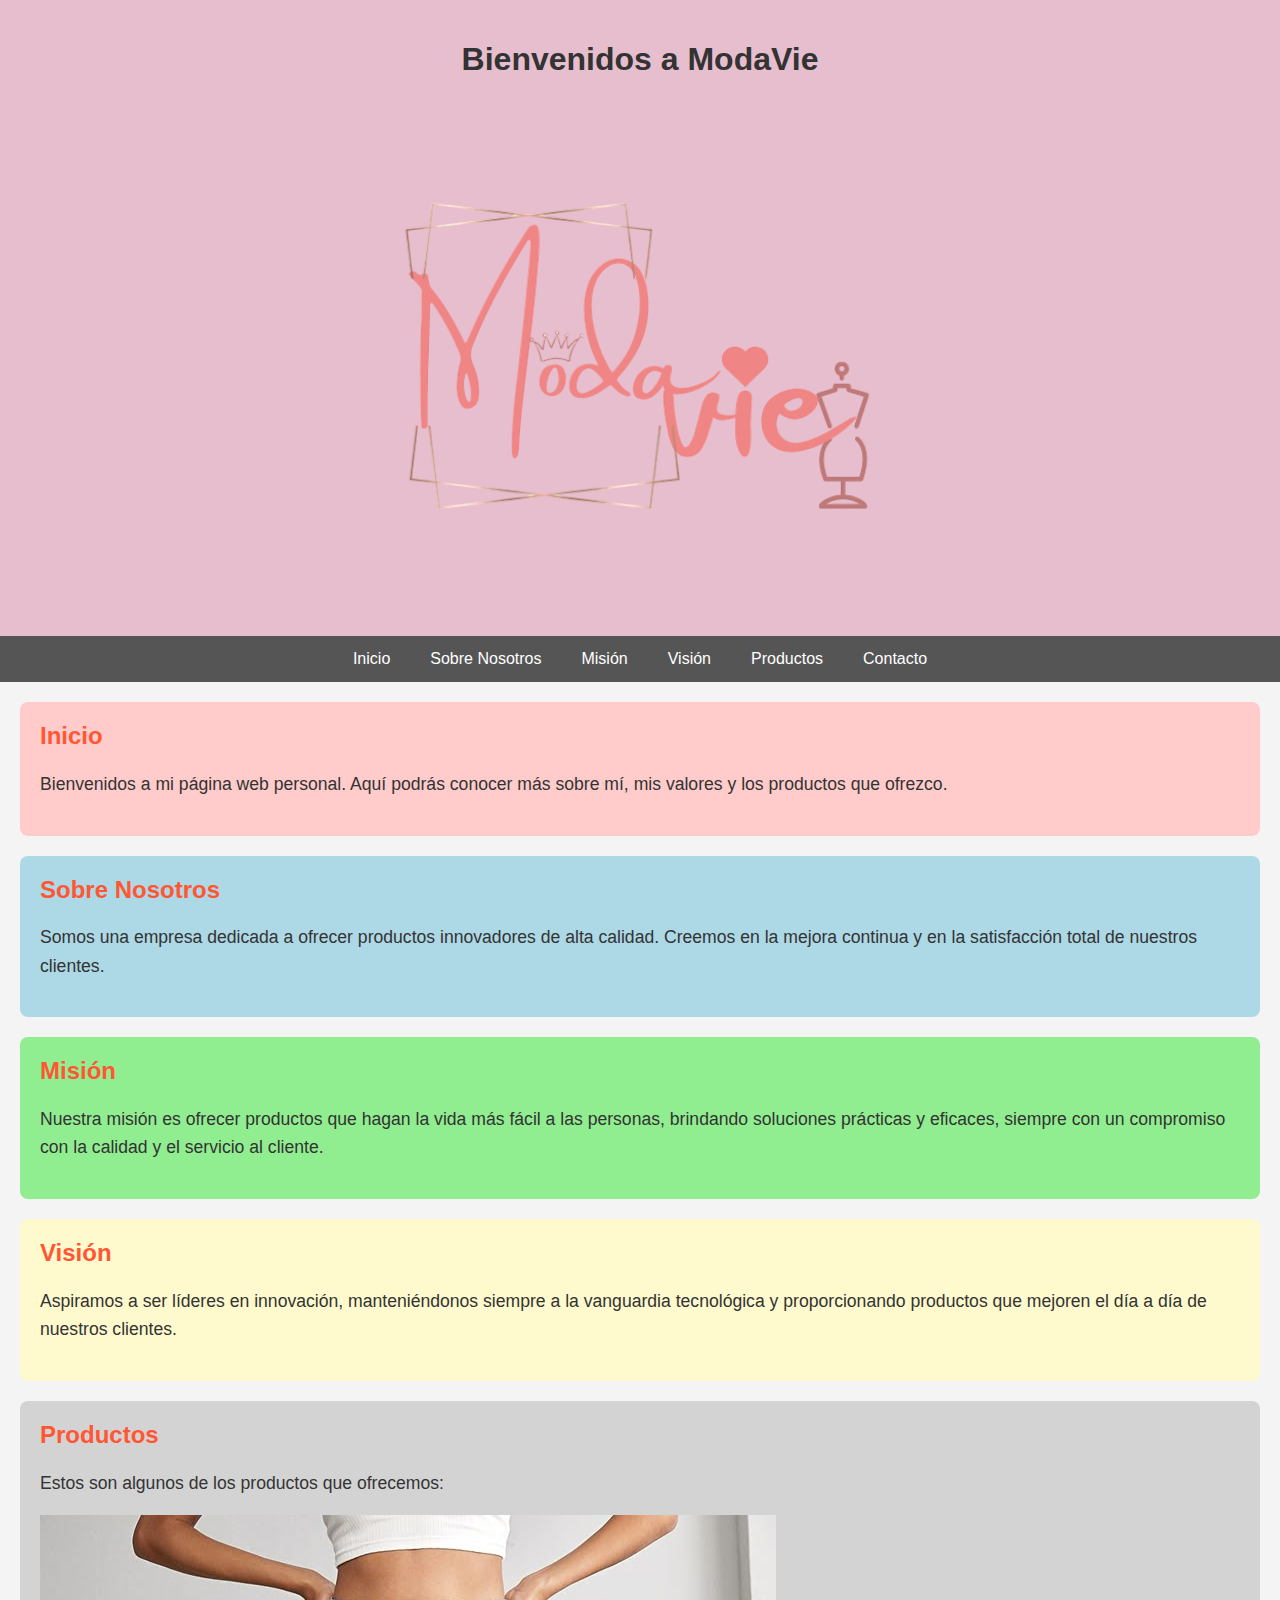
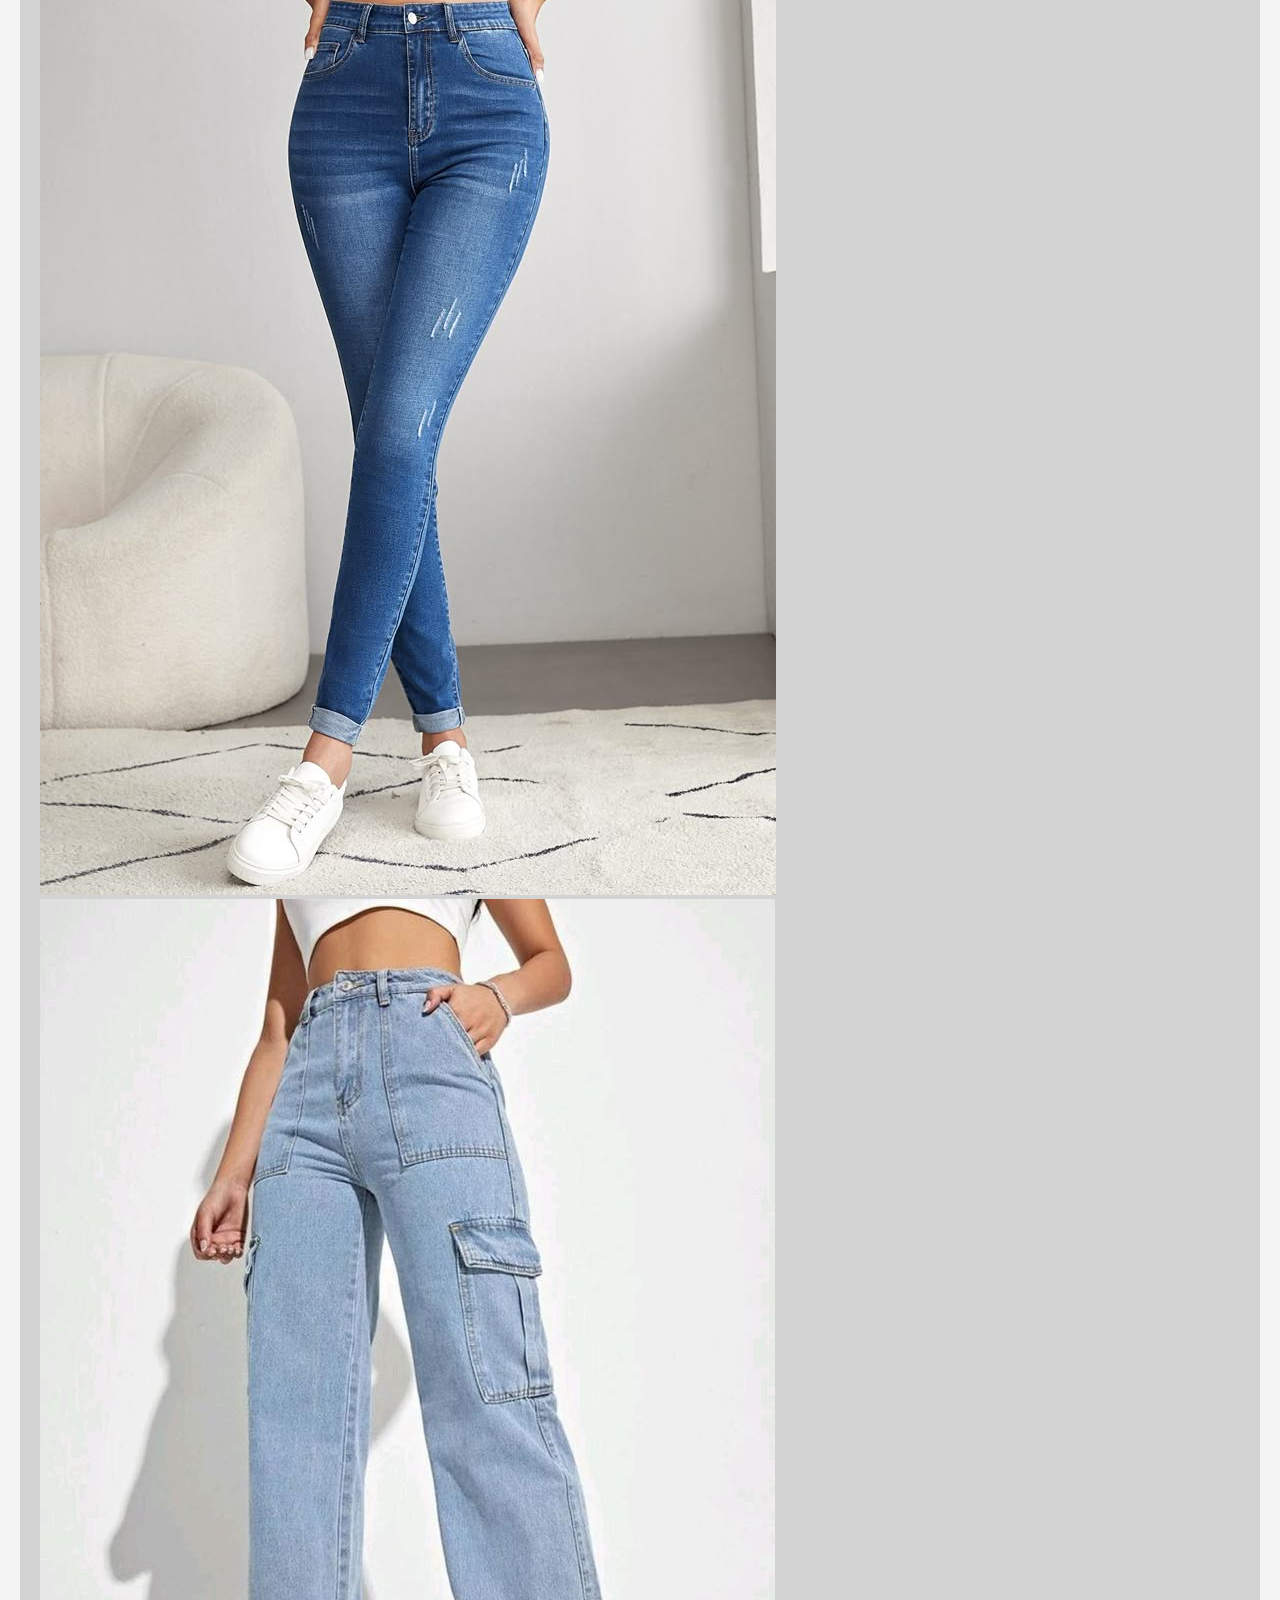
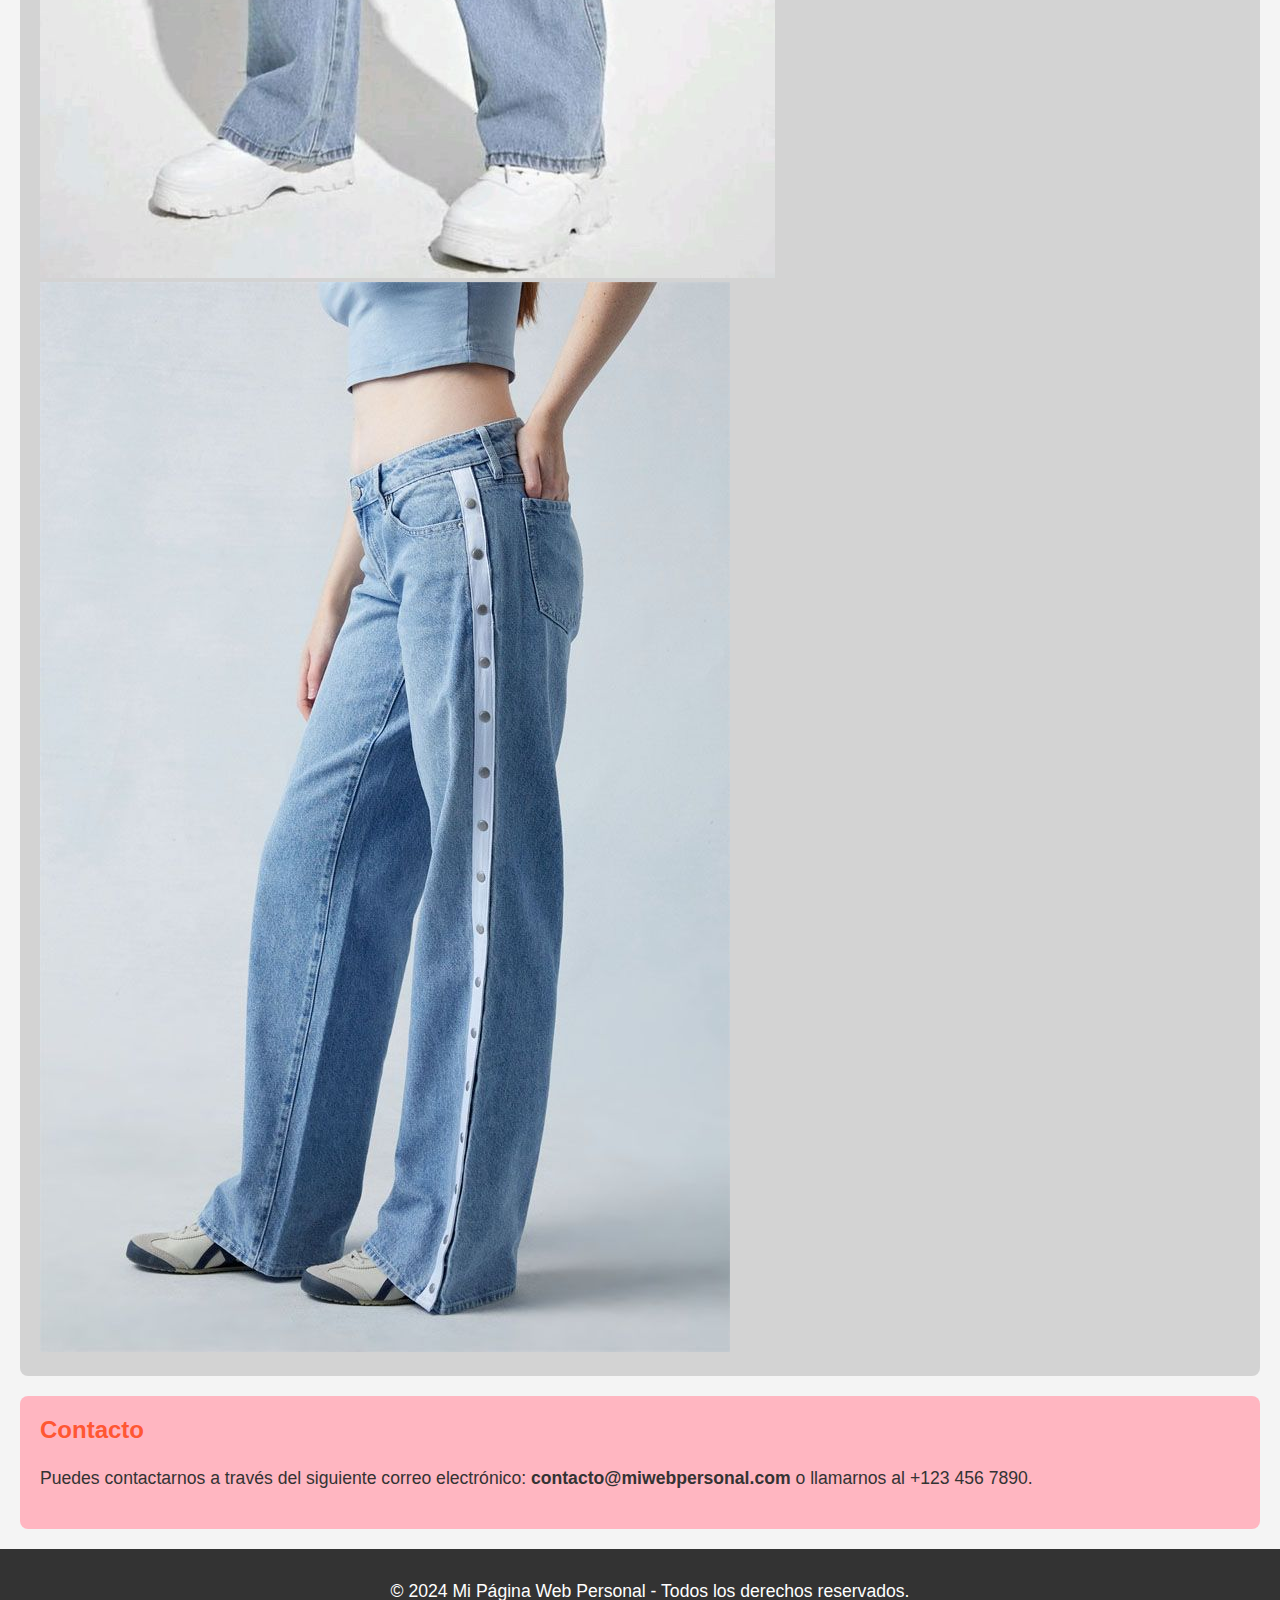
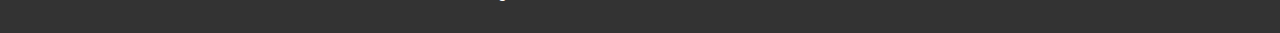
==== index.html @ 11451bca "index.html" ====
<!DOCTYPE html>
<html lang="es">
<head>
    <link rel="stylesheet" href="style.css">
<body>
    <!-- Encabezado -->
    <header>
        <h1>Bienvenidos a ModaVie</h1>
        <img src="LOGO.png" alt="Descripción de la imagen" id="header-img">
    </header>

    <!-- Navegación -->
    <nav>
        <a href="#inicio">Inicio</a>
        <a href="#sobre-nosotros">Sobre Nosotros</a>
        <a href="#mision">Misión</a>
        <a href="#vision">Visión</a>
        <a href="#productos">Productos</a>
        <a href="#contacto">Contacto</a>
    </nav>

    <!-- Sección Inicio -->
    <section id="inicio">
        <h2>Inicio</h2>
        <p>Bienvenidos a mi página web personal. Aquí podrás conocer más sobre mí, mis valores y los productos que ofrezco.</p>
    </section>

    <!-- Sección Sobre Nosotros -->
    <section id="sobre-nosotros">
        <h2>Sobre Nosotros</h2>
        <p>Somos una empresa dedicada a ofrecer productos innovadores de alta calidad. Creemos en la mejora continua y en la satisfacción total de nuestros clientes.</p>
    </section>

    <!-- Sección Misión -->
    <section id="mision">
        <h2>Misión</h2>
        <p>Nuestra misión es ofrecer productos que hagan la vida más fácil a las personas, brindando soluciones prácticas y eficaces, siempre con un compromiso con la calidad y el servicio al cliente.</p>
    </section>

    <!-- Sección Visión -->
    <section id="vision">
        <h2>Visión</h2>
        <p>Aspiramos a ser líderes en innovación, manteniéndonos siempre a la vanguardia tecnológica y proporcionando productos que mejoren el día a día de nuestros clientes.</p>
    </section>

    <!-- Sección Productos -->
    <section id="productos">
        <h2>Productos</h2>
        <p>Estos son algunos de los productos que ofrecemos:</p>
        <img src="IMAGEN 5.jpeg" alt="Descripción de la imagen" id="header-img">
        <img src="IMAGEN 6.jpeg" alt="Descripción de la imagen" id="header-img">
        <img src="IMAGEN 7.jpeg" alt="Descripción de la imagen" id="header-img">
    </section>

    <!-- Sección Contacto -->
    <section id="contacto">
        <h2>Contacto</h2>
        <p>Puedes contactarnos a través del siguiente correo electrónico: <strong>contacto@miwebpersonal.com</strong> o llamarnos al +123 456 7890.</p>
    </section>

    <!-- Pie de página -->
    <footer>
        <p>&copy; 2024 Mi Página Web Personal - Todos los derechos reservados.</p>
    </footer>
</body>
</html>
---- style.css ----
/* Estilos generales */
body {
    font-family: Arial, sans-serif;
    margin: 0;
    padding: 0;
    background-color: #f4f4f4;
    color: #333;
}

header {
    background-color: #e7bece;
    color: rgb(233, 176, 198)46, 98, 98);
    padding: 20px;
    text-align: center;
}

nav {
    display: flex;
    justify-content: center;
    background-color: #555;
}

nav a {
    color: white;
    padding: 14px 20px;
    text-decoration: none;
    text-align: center;
}

nav a:hover {
    background-color: #f4f4f4;
    color: #333;
}

/* Secciones con diferentes colores de fondo */
section {
    padding: 20px;
    margin: 20px;
    border-radius: 8px;
}

/* Colores para cada sección */
#inicio {
    background-color: #ffcccb; /* Rosa claro */
}

#sobre-nosotros {
    background-color: #add8e6; /* Azul claro */
}

#mision {
    background-color: #90ee90; /* Verde claro */
}

#vision {
    background-color: #fffacd; /* Amarillo claro */
}

#productos {
    background-color: #d3d3d3; /* Gris claro */
}

#contacto {
    background-color: #ffb6c1; /* Rosa claro */
}

h2 {
    color: #ff5733;
    margin-top: 0;
}

p {
    font-size: 1.1em;
    line-height: 1.6em;
}

footer {
    background-color: #333;
    color: white;
    text-align: center;
    padding: 10px;
    position: relative; /* Cambiado a 'relative' para evitar problemas de posición */
    width: 100%;
    bottom: 0;
}
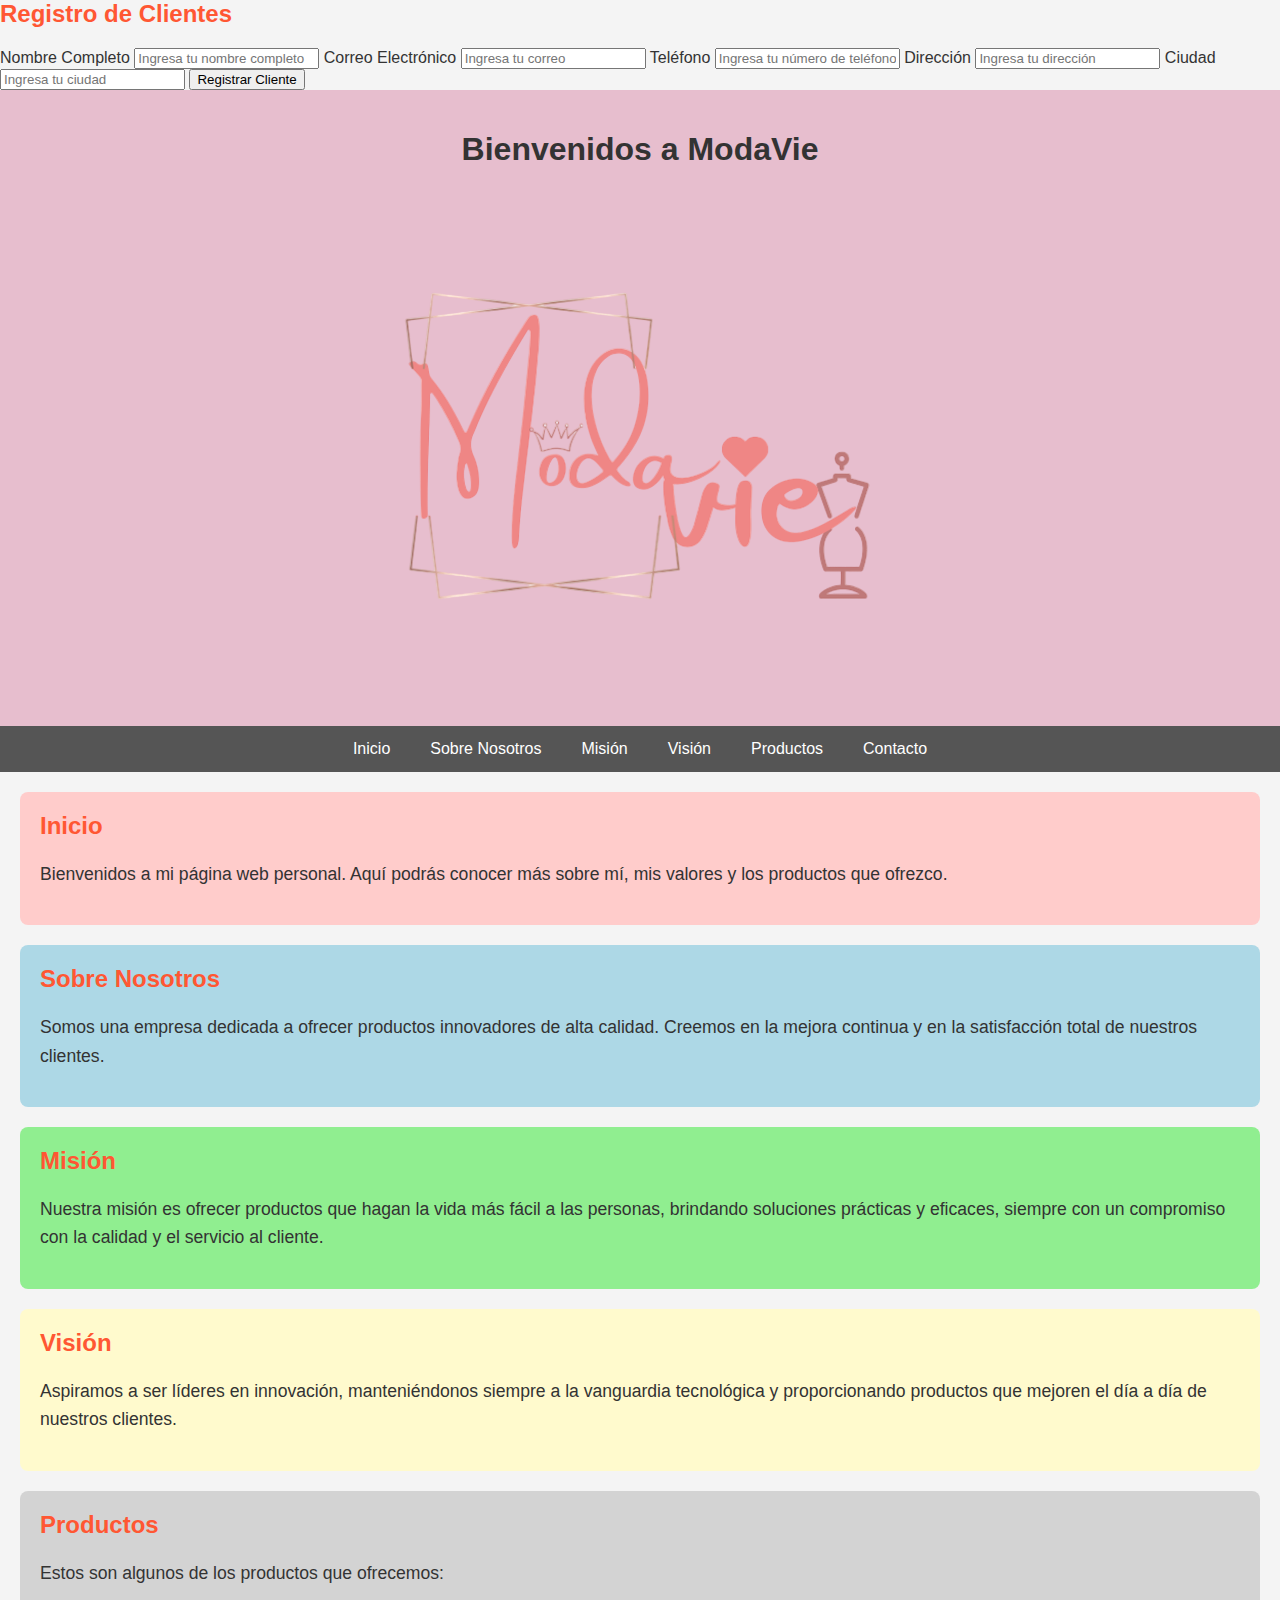
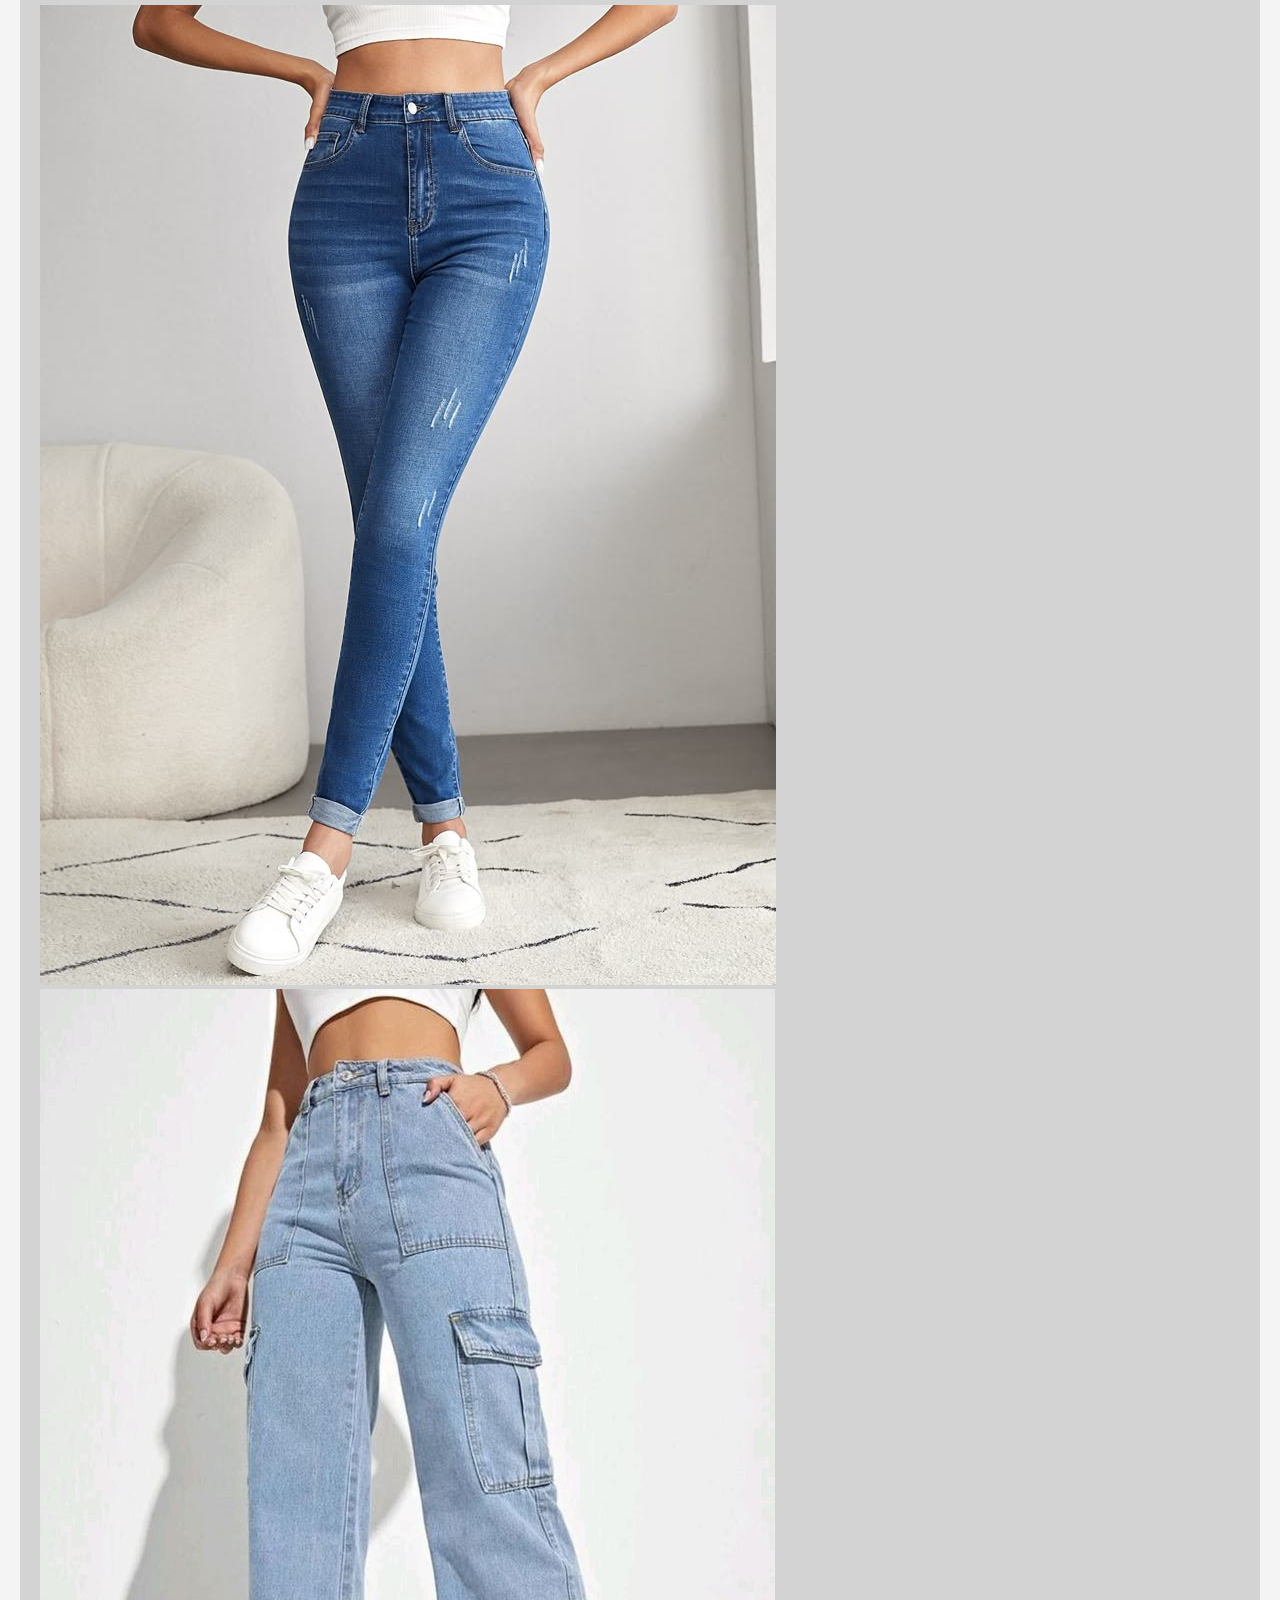
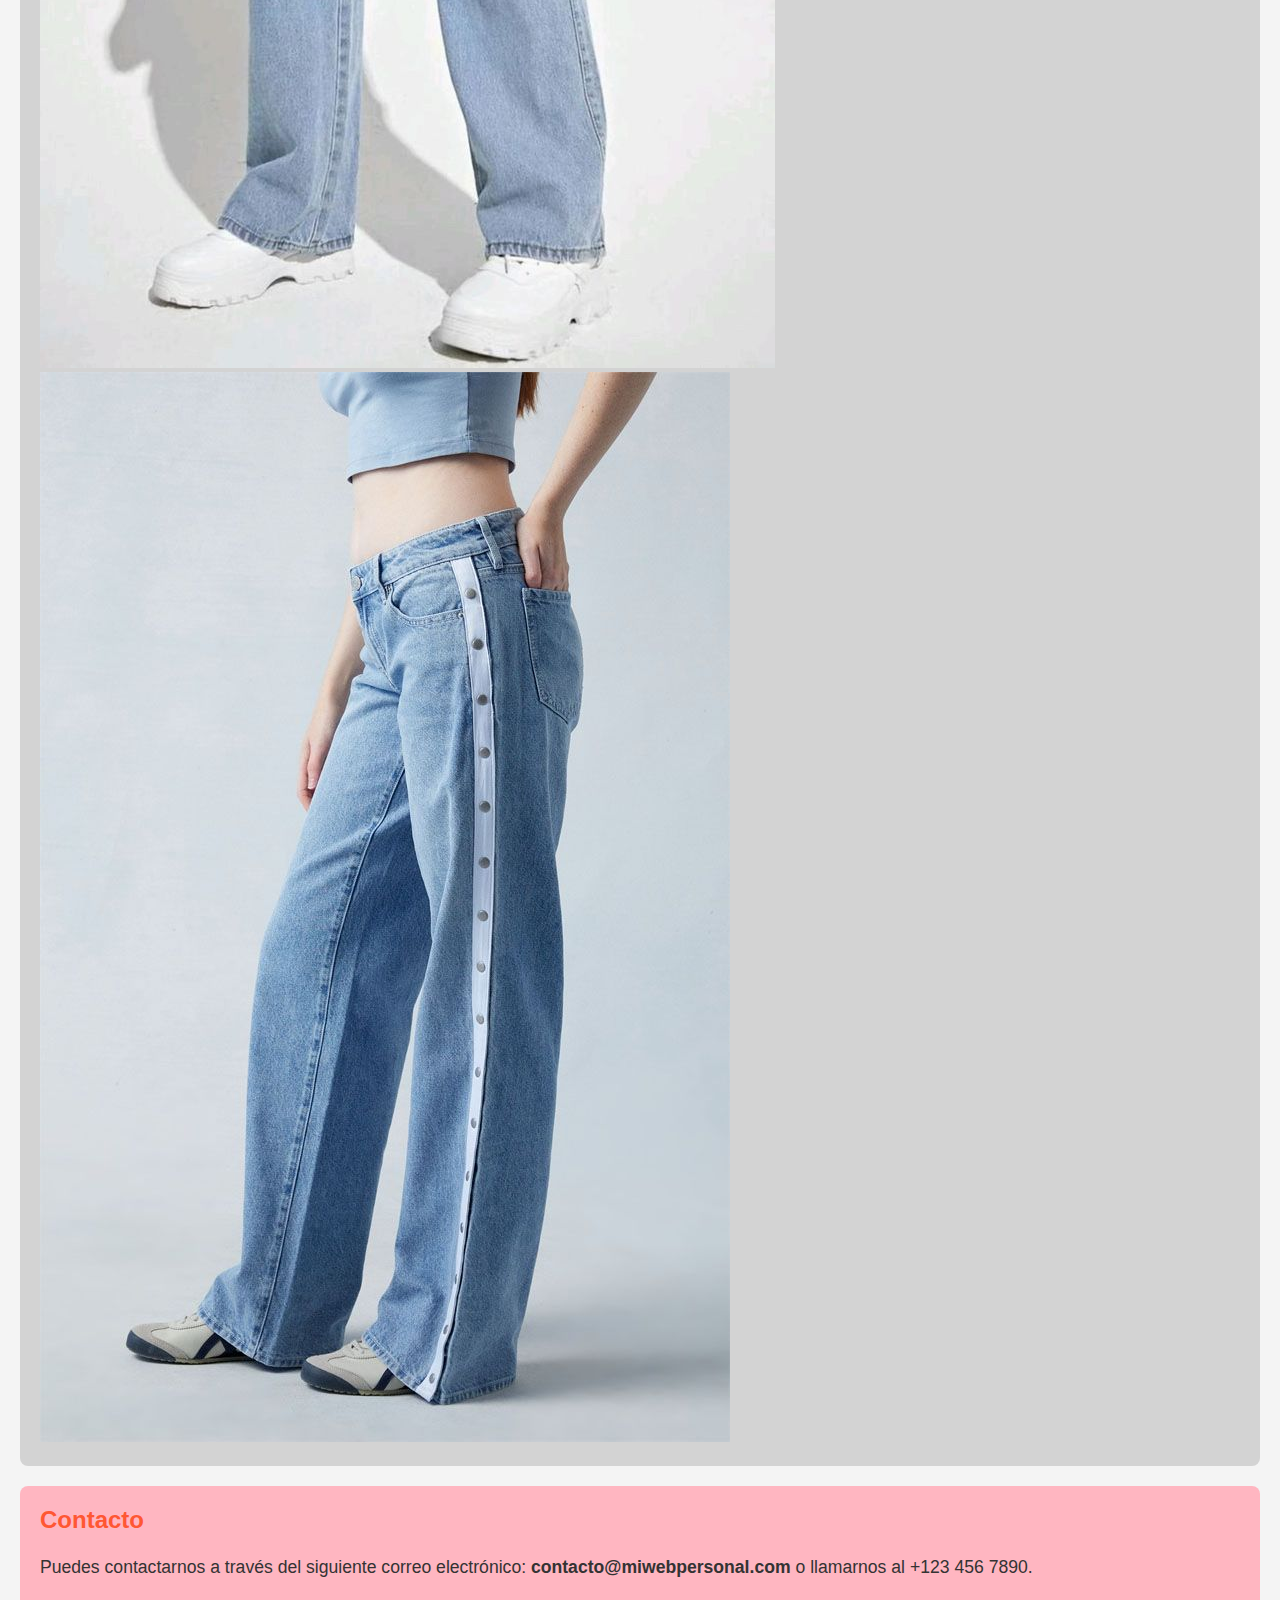
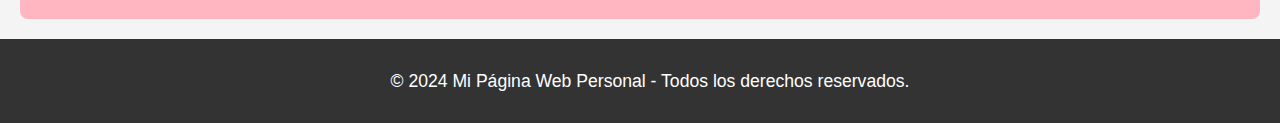
==== commit 1e9cc831: "index.html" ====
--- a/index.html
+++ b/index.html
@@ -1,7 +1,38 @@
-<!DOCTYPE html>
+
+   <!DOCTYPE html>
 <html lang="es">
 <head>
+    <meta charset="UTF-8">
+    <meta name="viewport" content="width=device-width, initial-scale=1.0">
+    <title>Registro de Clientes</title>
+    <!-- Aquí es donde vinculamos el archivo CSS -->
     <link rel="stylesheet" href="style.css">
+</head>
+<body>
+    <div class="form-container">
+        <h2>Registro de Clientes</h2>
+        <form action="#" method="post">
+            <label for="nombre">Nombre Completo</label>
+            <input type="text" id="nombre" name="nombre" placeholder="Ingresa tu nombre completo" required>
+            
+            <label for="email">Correo Electrónico</label>
+            <input type="email" id="email" name="email" placeholder="Ingresa tu correo" required>
+
+            <label for="telefono">Teléfono</label>
+            <input type="tel" id="telefono" name="telefono" placeholder="Ingresa tu número de teléfono" required>
+
+            <label for="direccion">Dirección</label>
+            <input type="text" id="direccion" name="direccion" placeholder="Ingresa tu dirección" required>
+
+            <label for="ciudad">Ciudad</label>
+            <input type="text" id="ciudad" name="ciudad" placeholder="Ingresa tu ciudad" required>
+
+            <button type="submit">Registrar Cliente</button>
+        </form>
+    </div>
+</body>
+</html>
+
 <body>
     <!-- Encabezado -->
     <header>
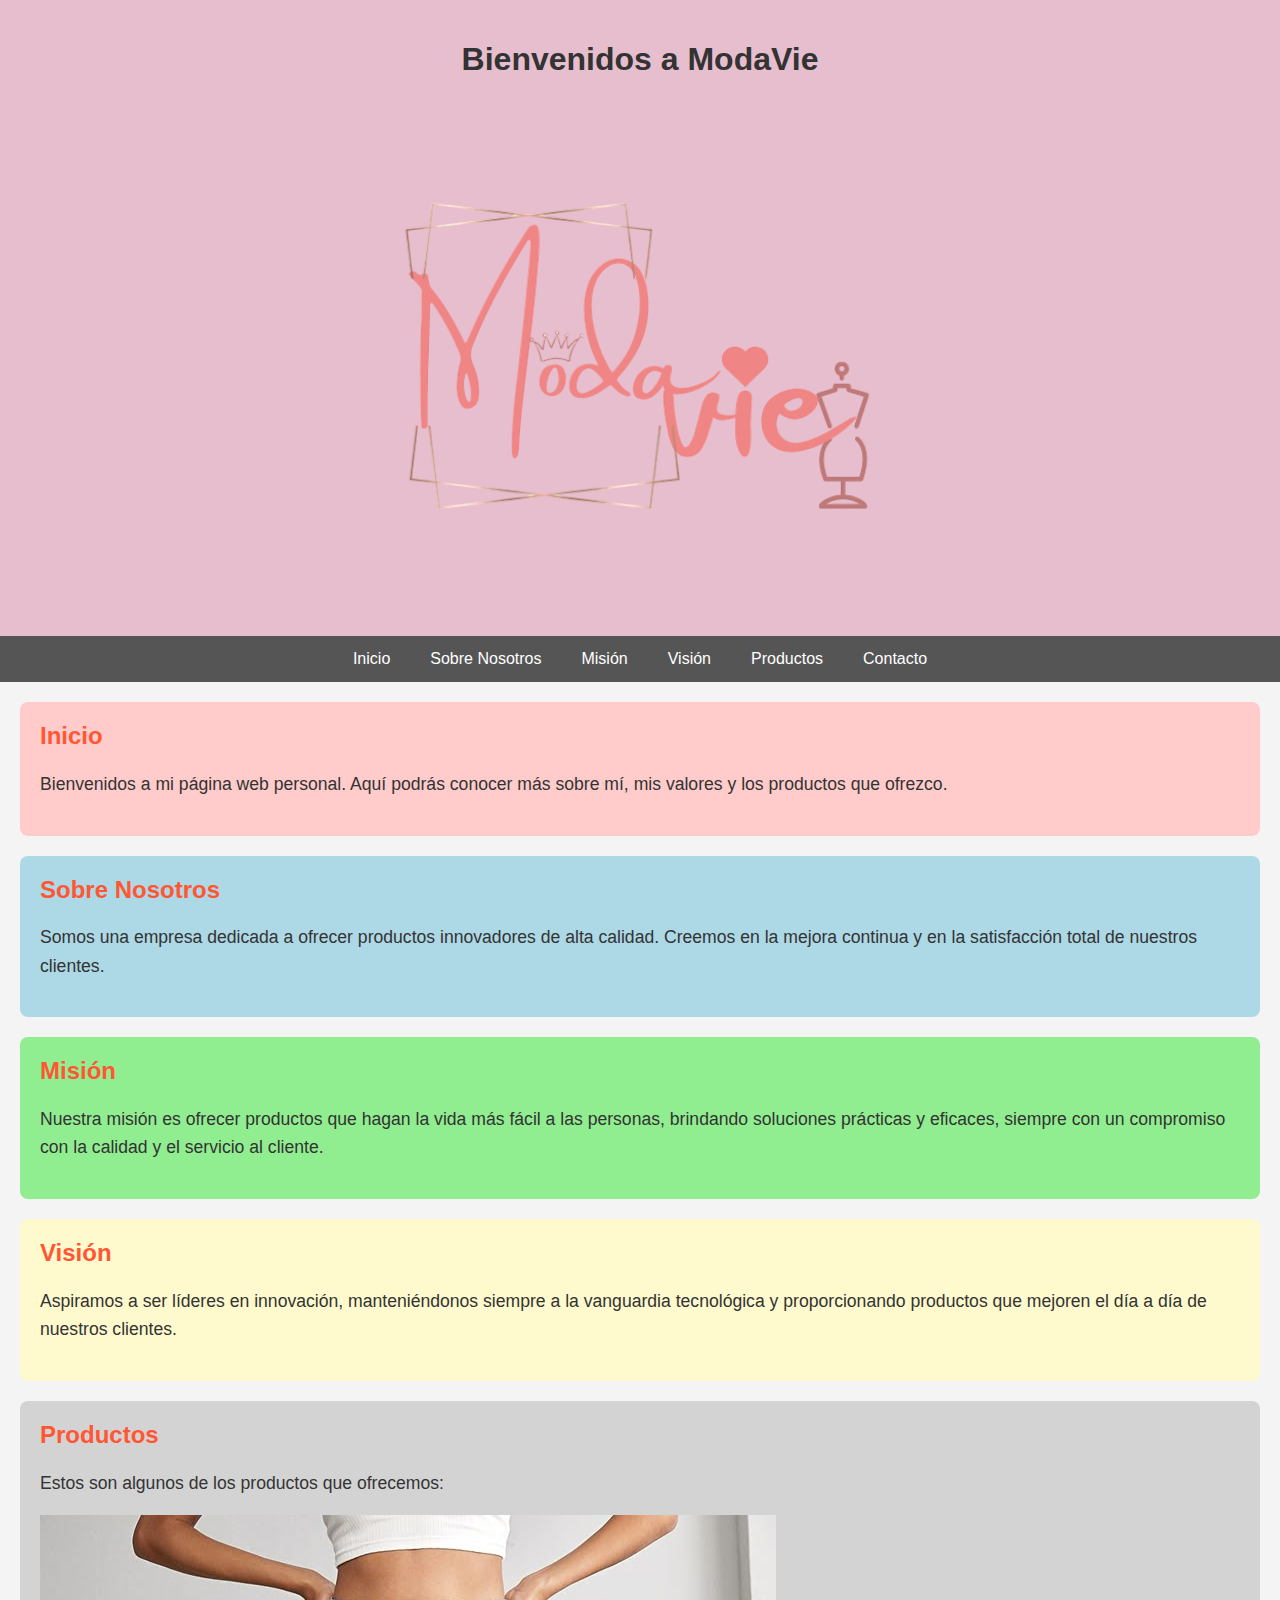
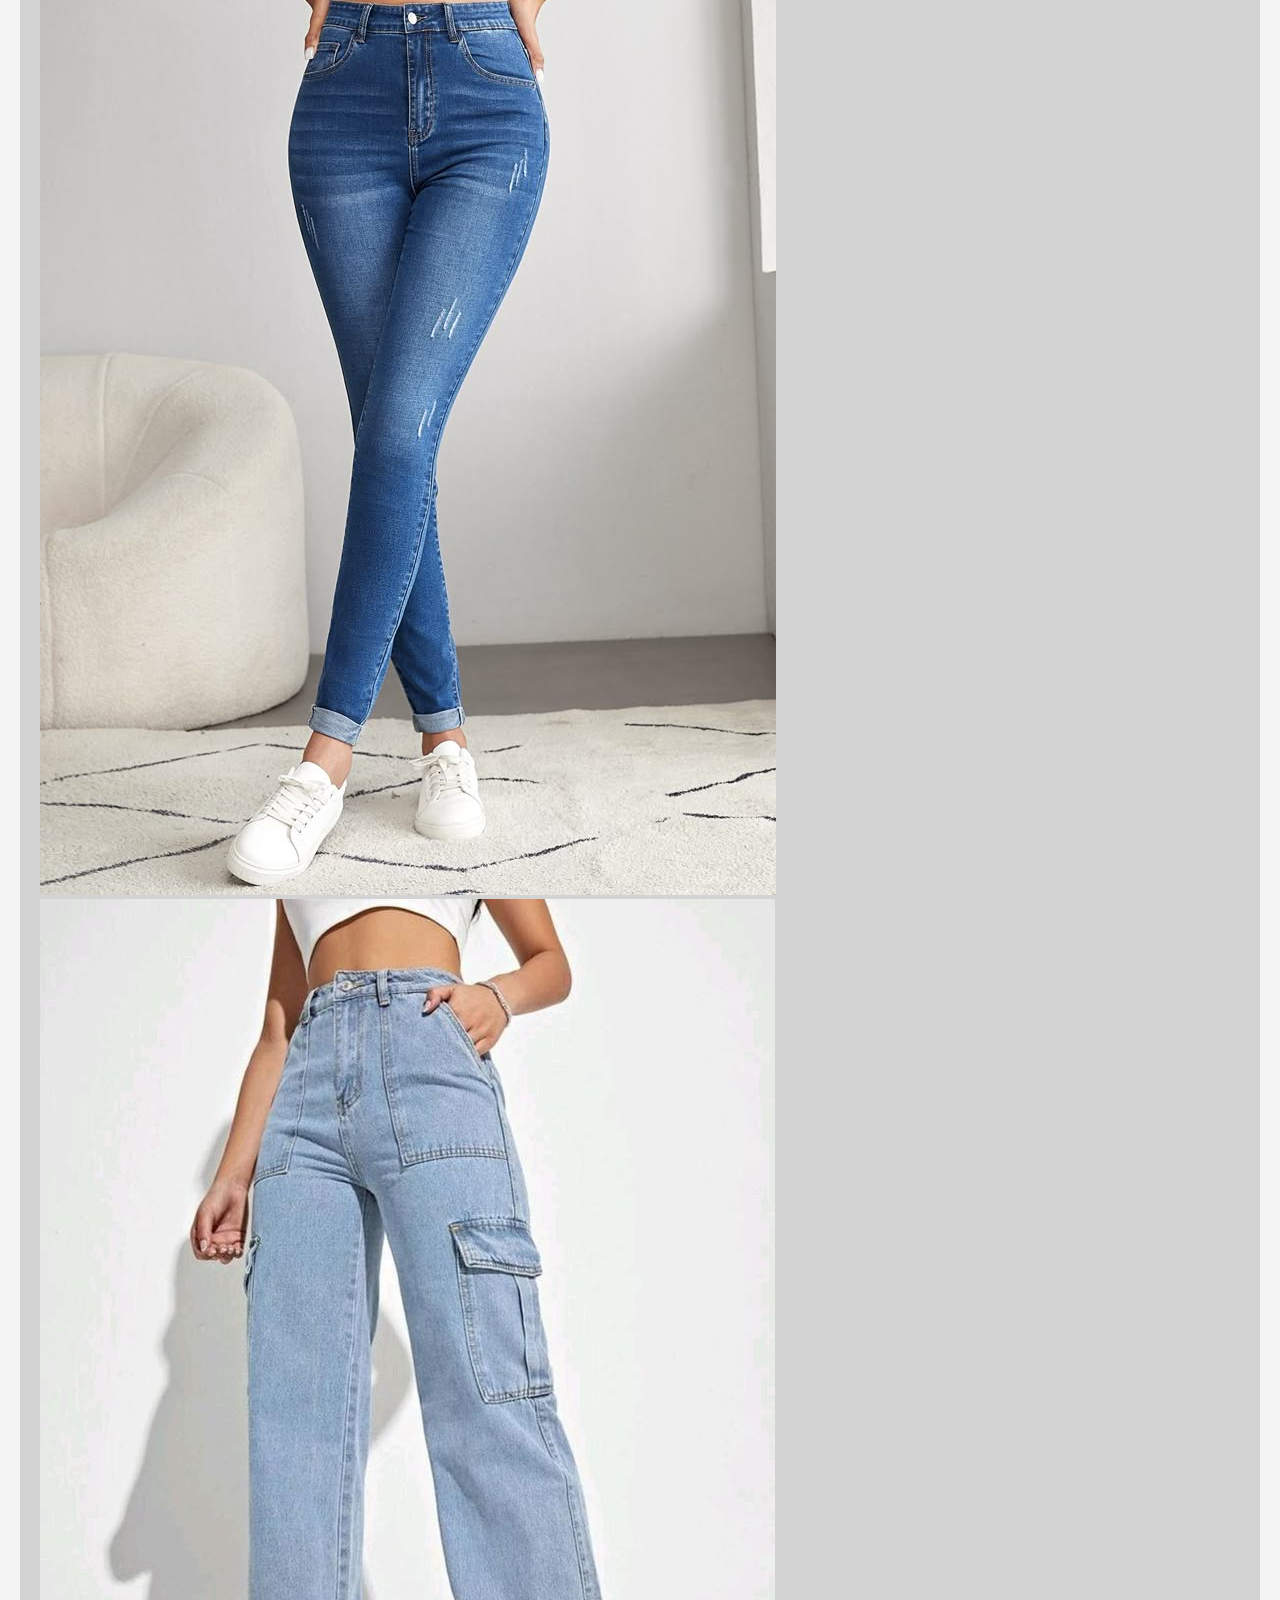
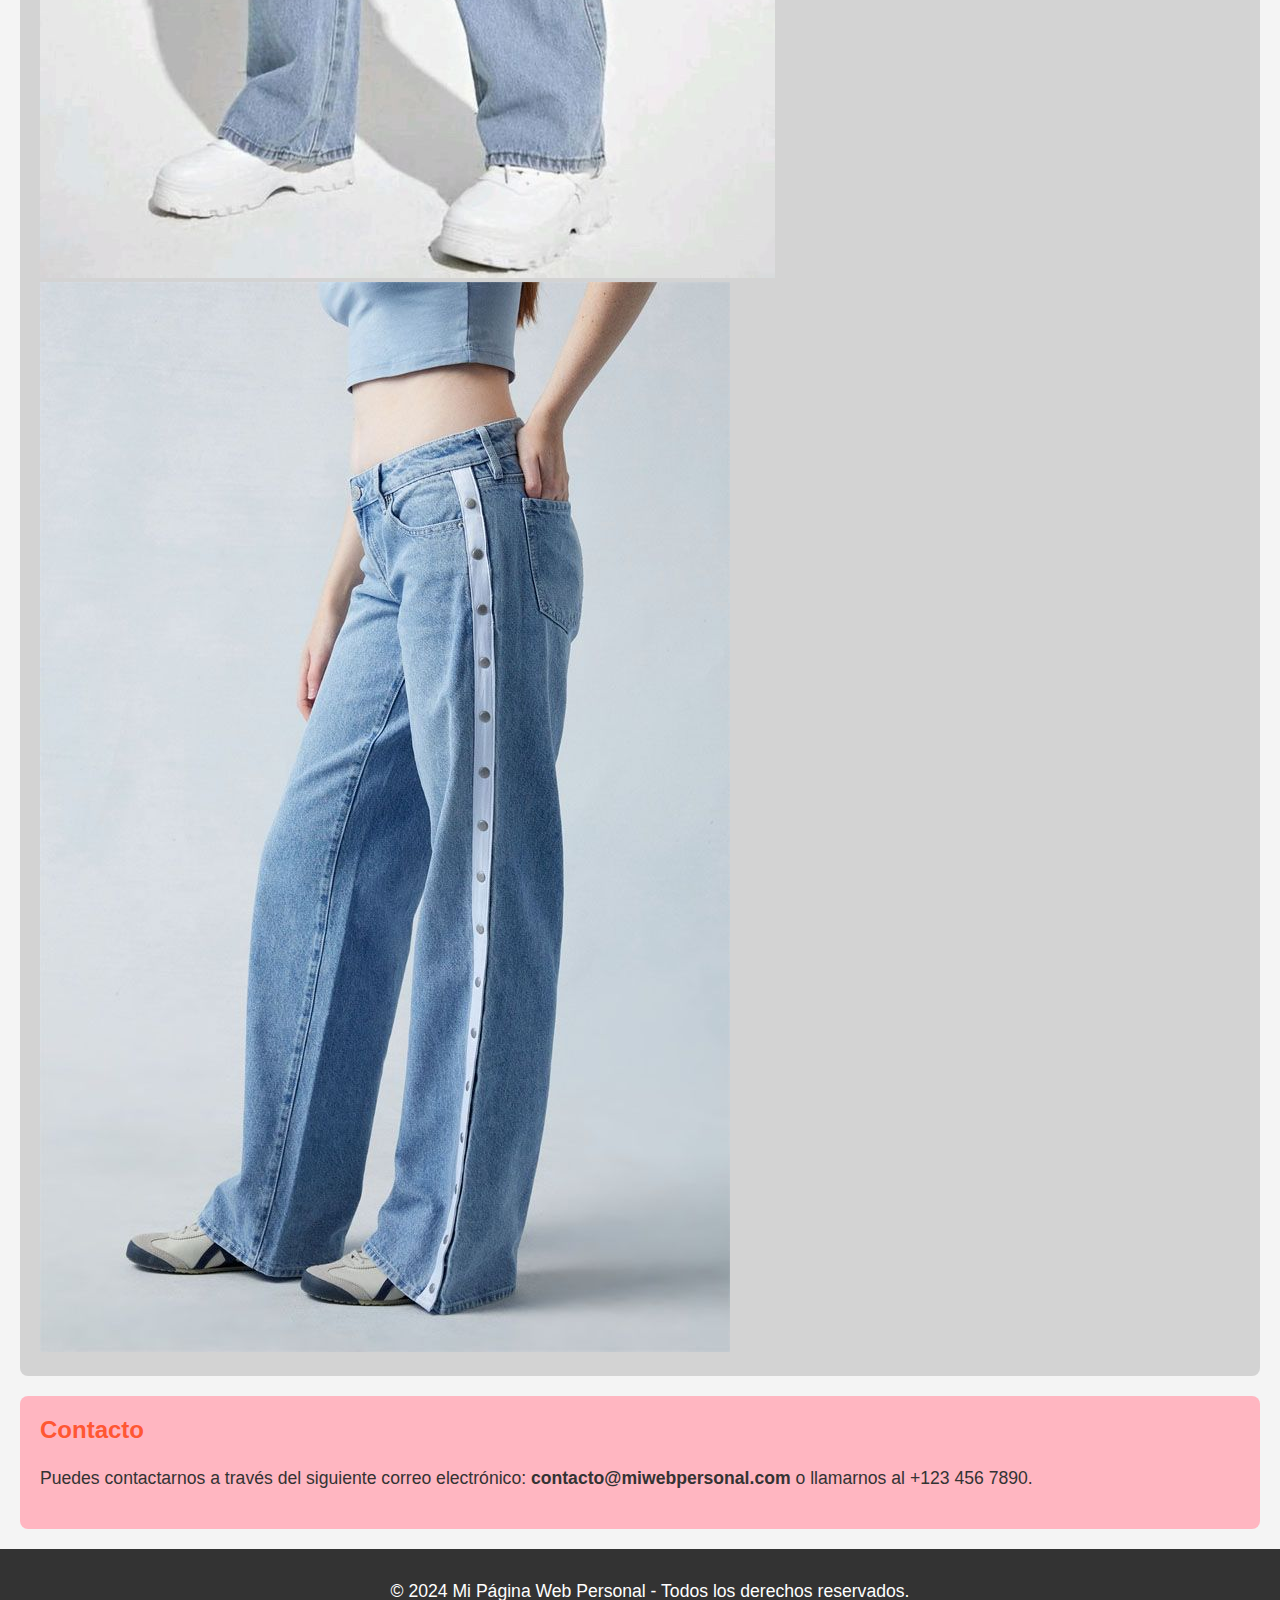
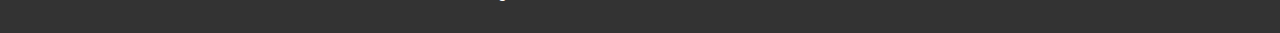
==== commit d487ec3b: "index.html" ====
--- a/index.html
+++ b/index.html
@@ -8,31 +8,6 @@
     <!-- Aquí es donde vinculamos el archivo CSS -->
     <link rel="stylesheet" href="style.css">
 </head>
-<body>
-    <div class="form-container">
-        <h2>Registro de Clientes</h2>
-        <form action="#" method="post">
-            <label for="nombre">Nombre Completo</label>
-            <input type="text" id="nombre" name="nombre" placeholder="Ingresa tu nombre completo" required>
-            
-            <label for="email">Correo Electrónico</label>
-            <input type="email" id="email" name="email" placeholder="Ingresa tu correo" required>
-
-            <label for="telefono">Teléfono</label>
-            <input type="tel" id="telefono" name="telefono" placeholder="Ingresa tu número de teléfono" required>
-
-            <label for="direccion">Dirección</label>
-            <input type="text" id="direccion" name="direccion" placeholder="Ingresa tu dirección" required>
-
-            <label for="ciudad">Ciudad</label>
-            <input type="text" id="ciudad" name="ciudad" placeholder="Ingresa tu ciudad" required>
-
-            <button type="submit">Registrar Cliente</button>
-        </form>
-    </div>
-</body>
-</html>
-
 <body>
     <!-- Encabezado -->
     <header>
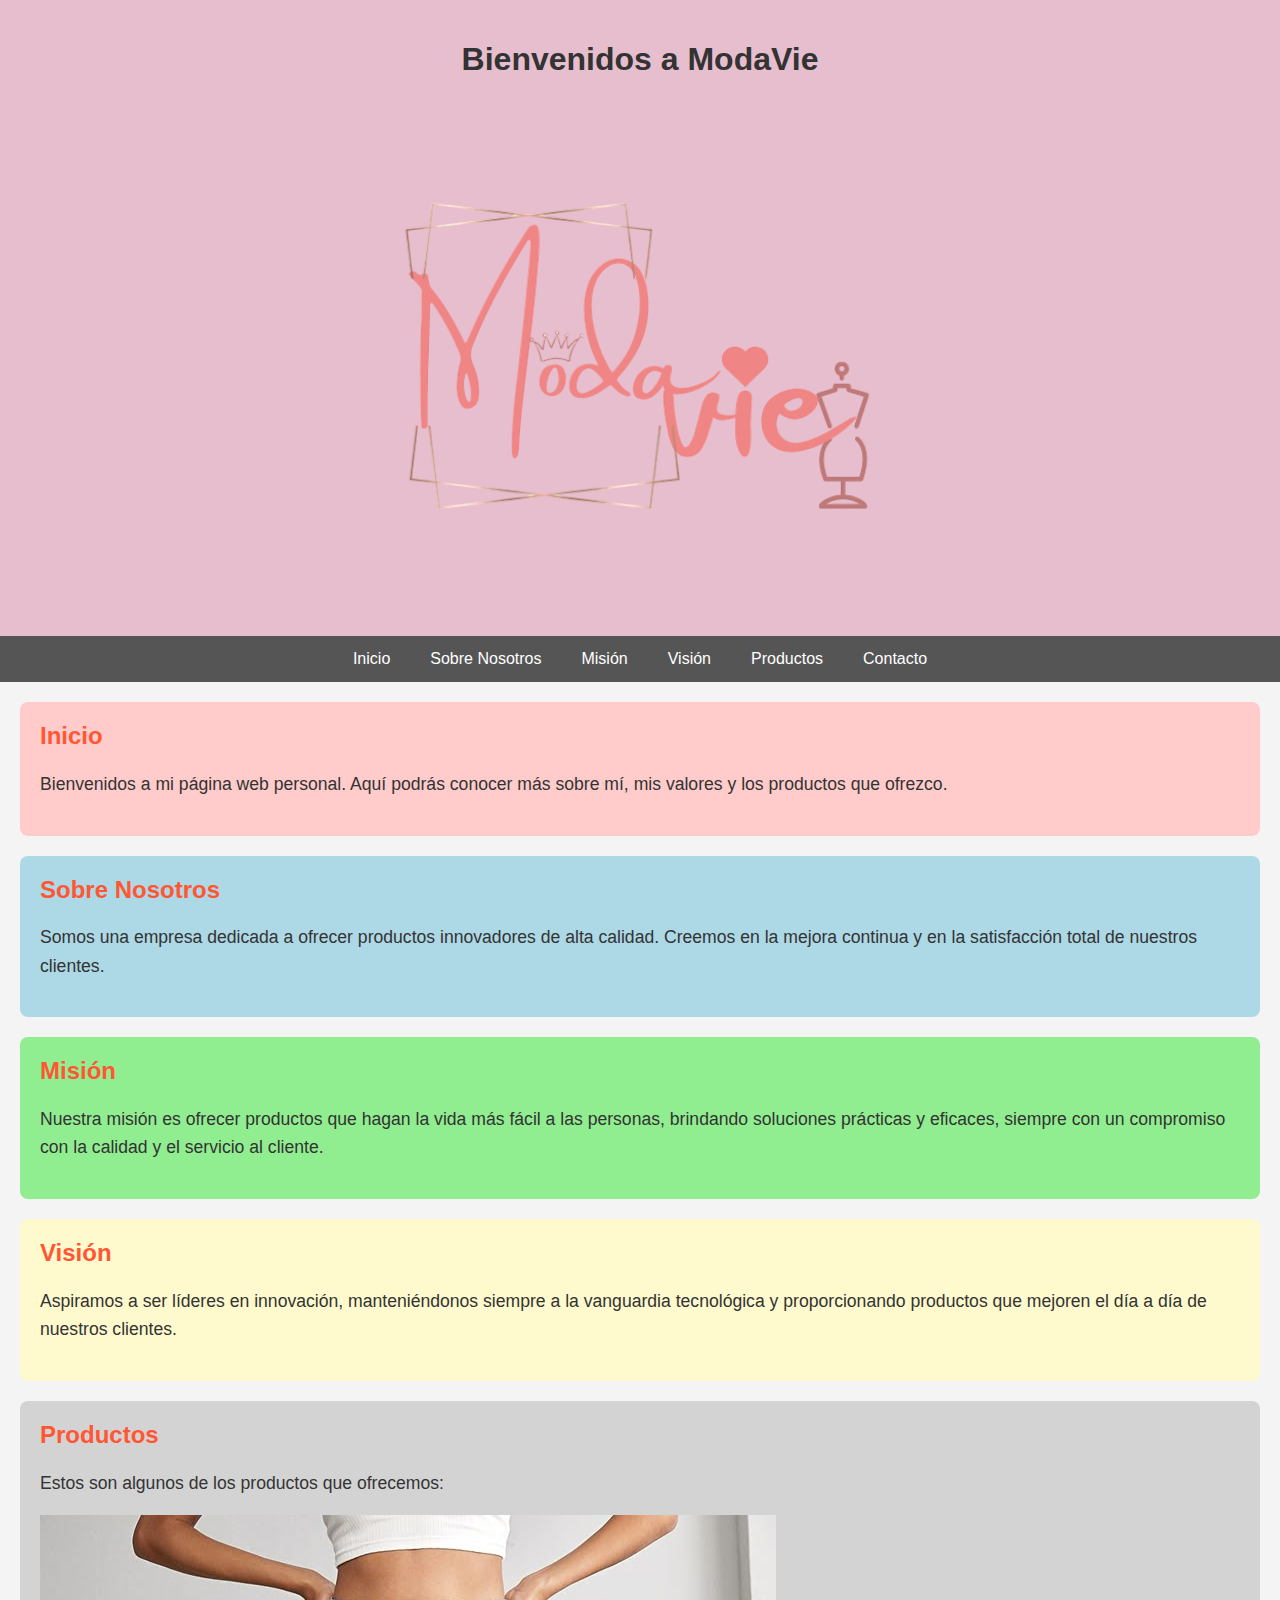
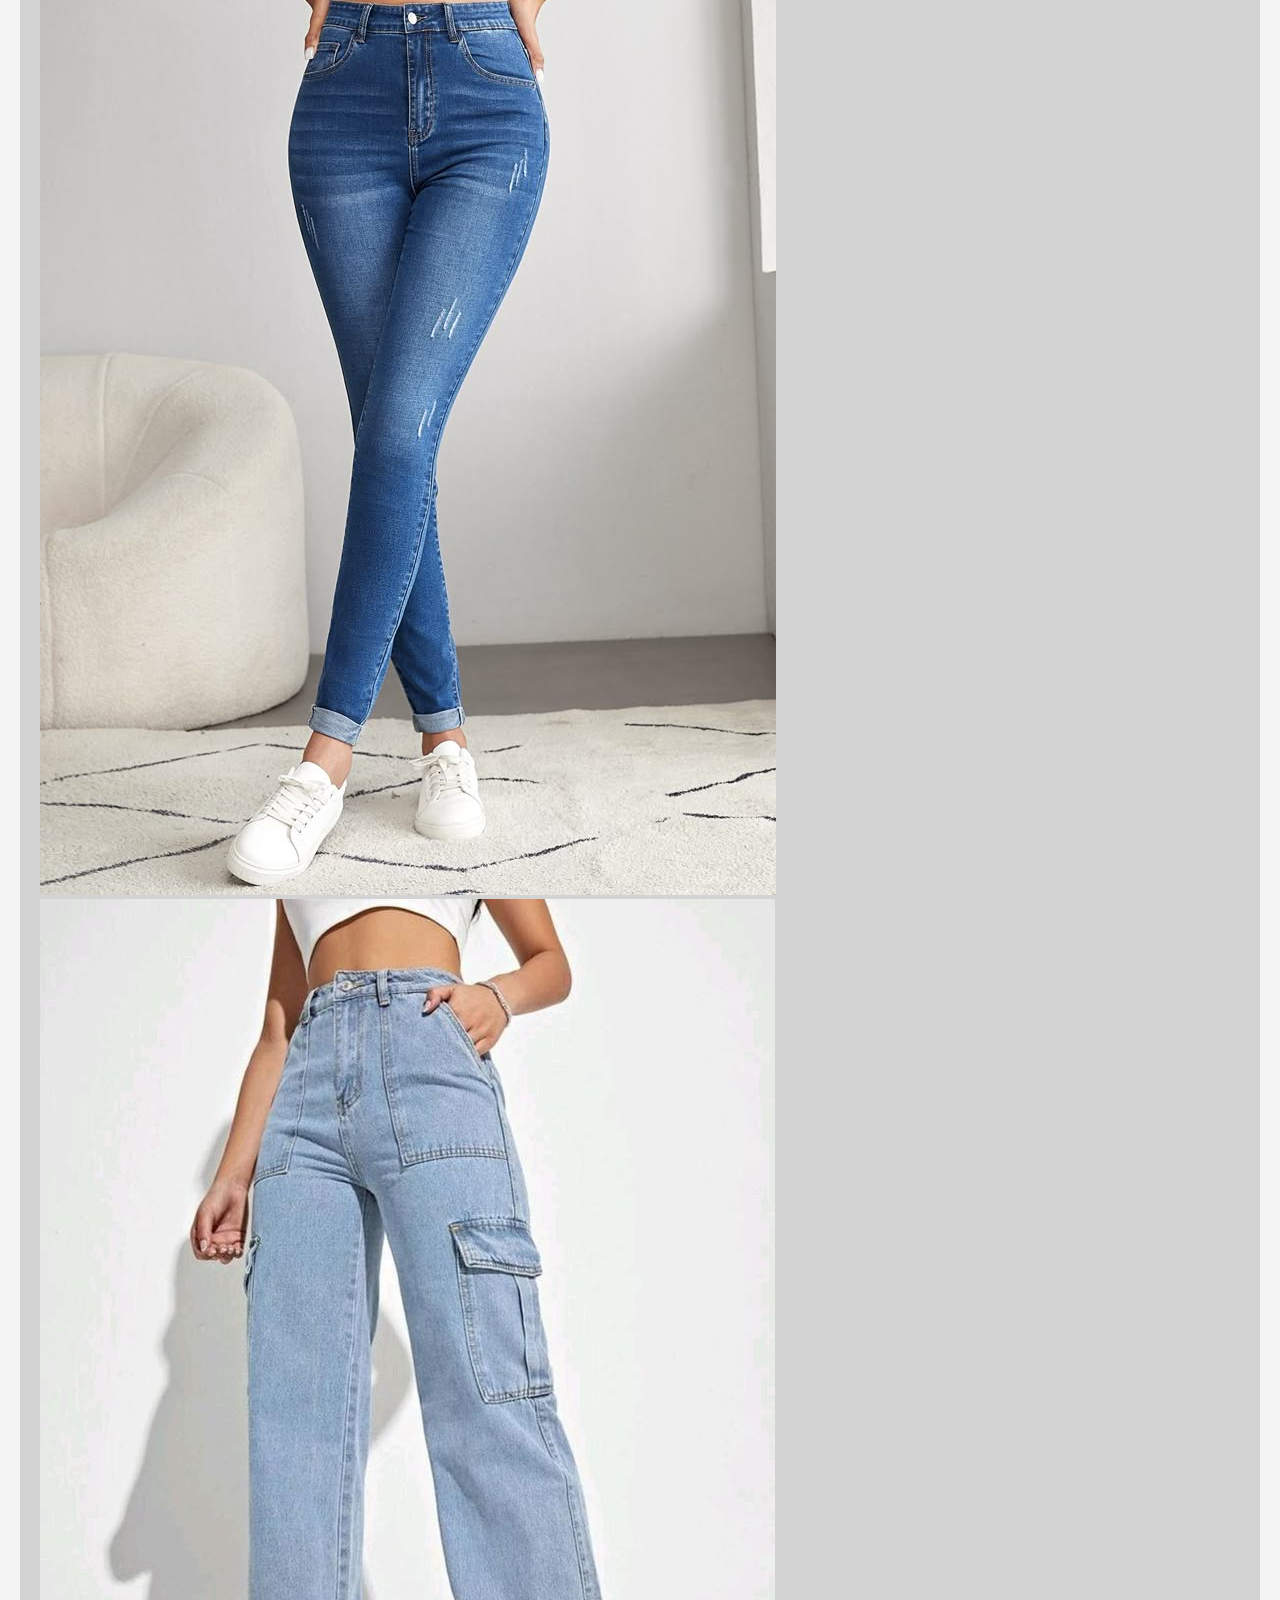
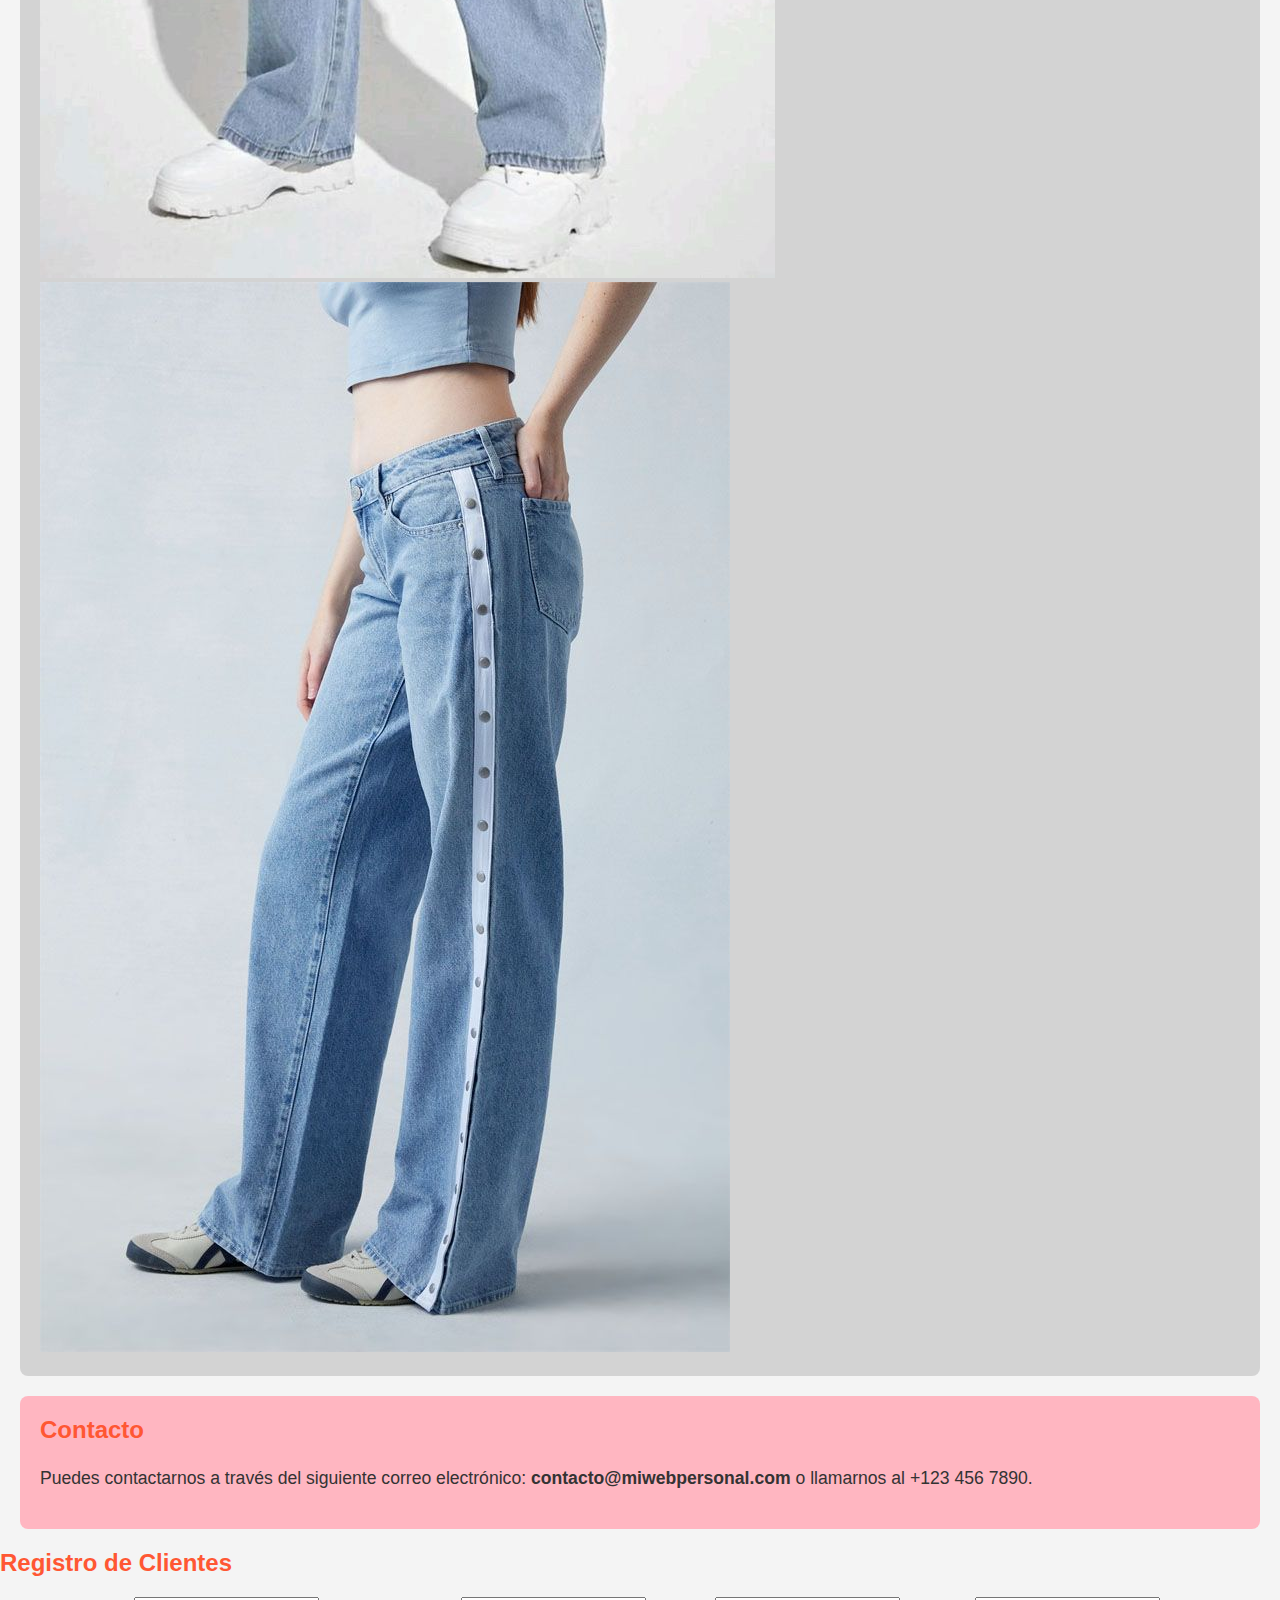
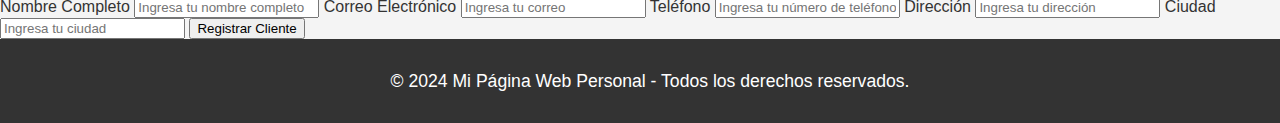
==== commit c1cfe06a: "index.html" ====
--- a/index.html
+++ b/index.html
@@ -2,11 +2,6 @@
    <!DOCTYPE html>
 <html lang="es">
 <head>
-    <meta charset="UTF-8">
-    <meta name="viewport" content="width=device-width, initial-scale=1.0">
-    <title>Registro de Clientes</title>
-    <!-- Aquí es donde vinculamos el archivo CSS -->
-    <link rel="stylesheet" href="style.css">
 </head>
 <body>
     <!-- Encabezado -->
@@ -63,6 +58,38 @@
         <h2>Contacto</h2>
         <p>Puedes contactarnos a través del siguiente correo electrónico: <strong>contacto@miwebpersonal.com</strong> o llamarnos al +123 456 7890.</p>
     </section>
+<head>
+    <meta charset="UTF-8">
+    <meta name="viewport" content="width=device-width, initial-scale=1.0">
+    <title>Registro de Clientes</title>
+    <!-- Aquí es donde vinculamos el archivo CSS -->
+    <link rel="stylesheet" href="style.css">
+</head>
+<body>
+    <div class="form-container">
+        <h2>Registro de Clientes</h2>
+        <form action="#" method="post">
+            <label for="nombre">Nombre Completo</label>
+            <input type="text" id="nombre" name="nombre" placeholder="Ingresa tu nombre completo" required>
+            
+            <label for="email">Correo Electrónico</label>
+            <input type="email" id="email" name="email" placeholder="Ingresa tu correo" required>
+
+            <label for="telefono">Teléfono</label>
+            <input type="tel" id="telefono" name="telefono" placeholder="Ingresa tu número de teléfono" required>
+
+            <label for="direccion">Dirección</label>
+            <input type="text" id="direccion" name="direccion" placeholder="Ingresa tu dirección" required>
+
+            <label for="ciudad">Ciudad</label>
+            <input type="text" id="ciudad" name="ciudad" placeholder="Ingresa tu ciudad" required>
+
+            <button type="submit">Registrar Cliente</button>
+        </form>
+    </div>
+</body>
+</html>
+
 
     <!-- Pie de página -->
     <footer>
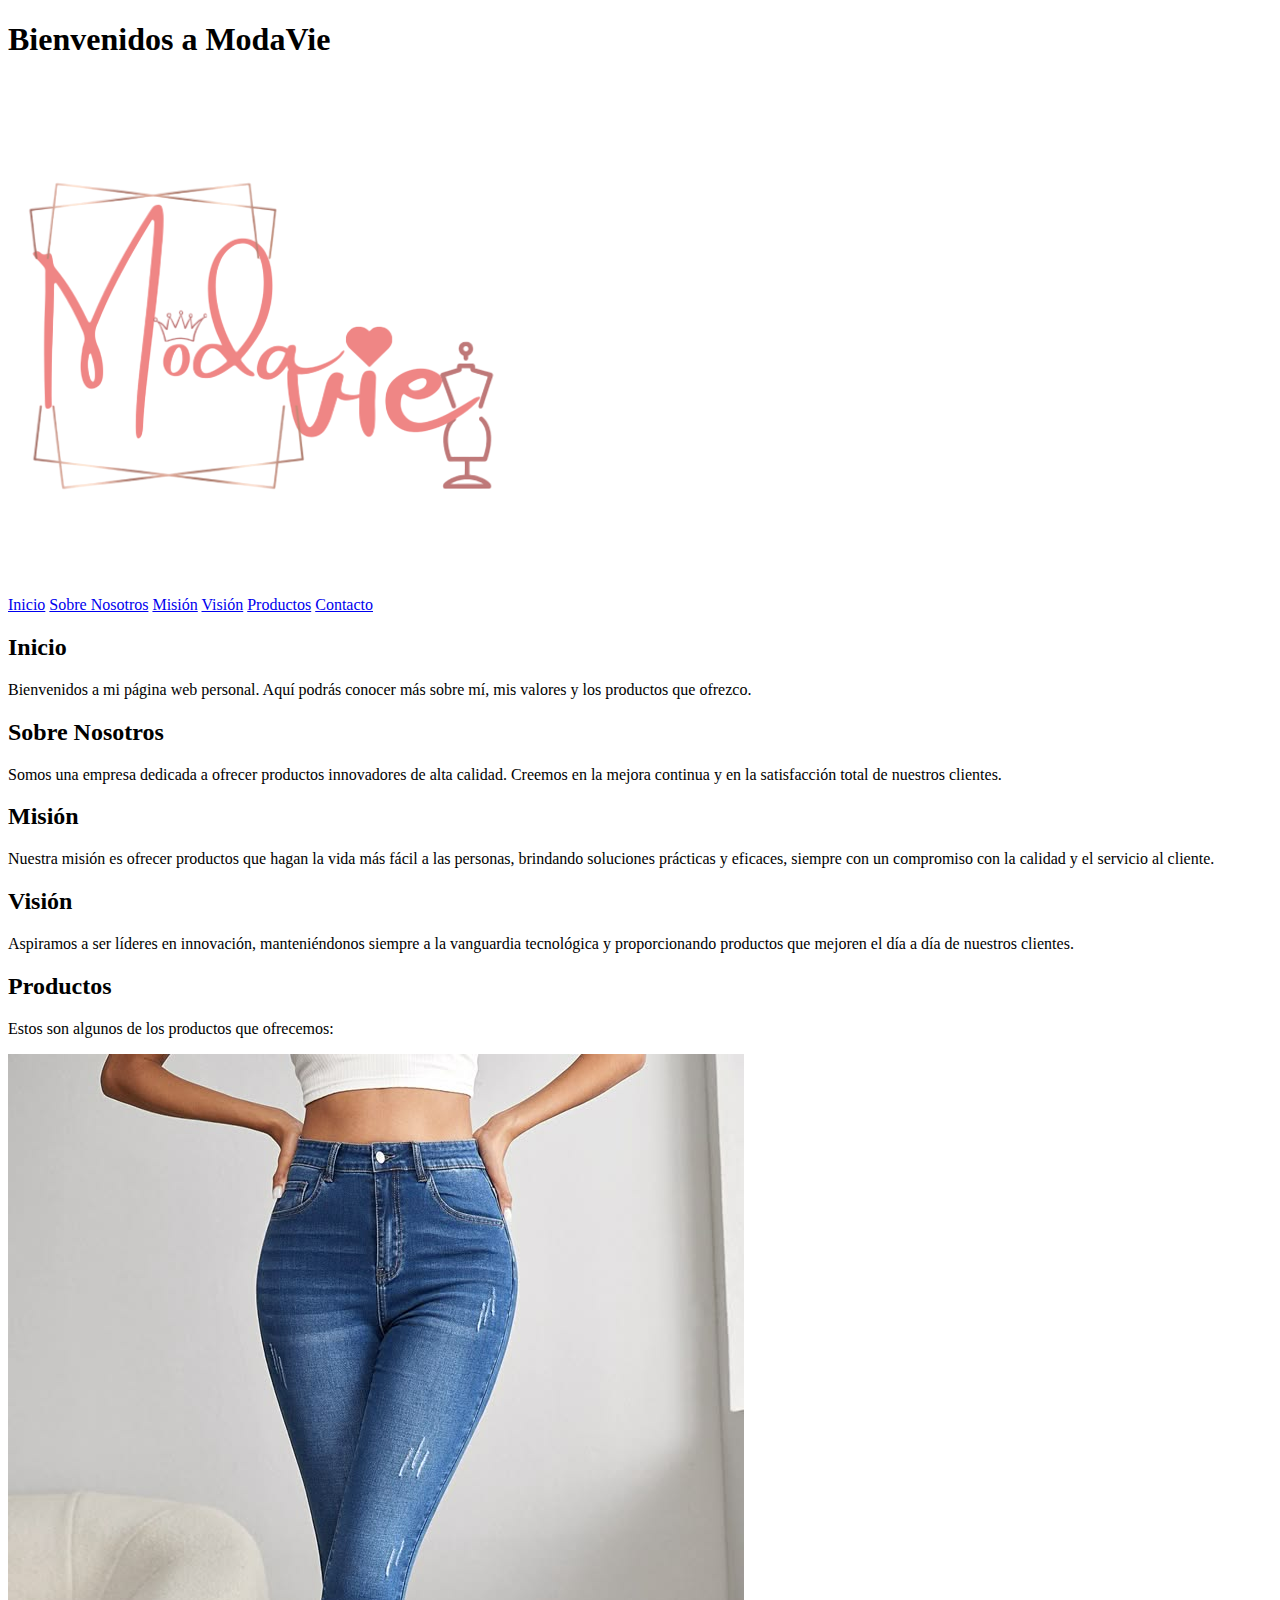
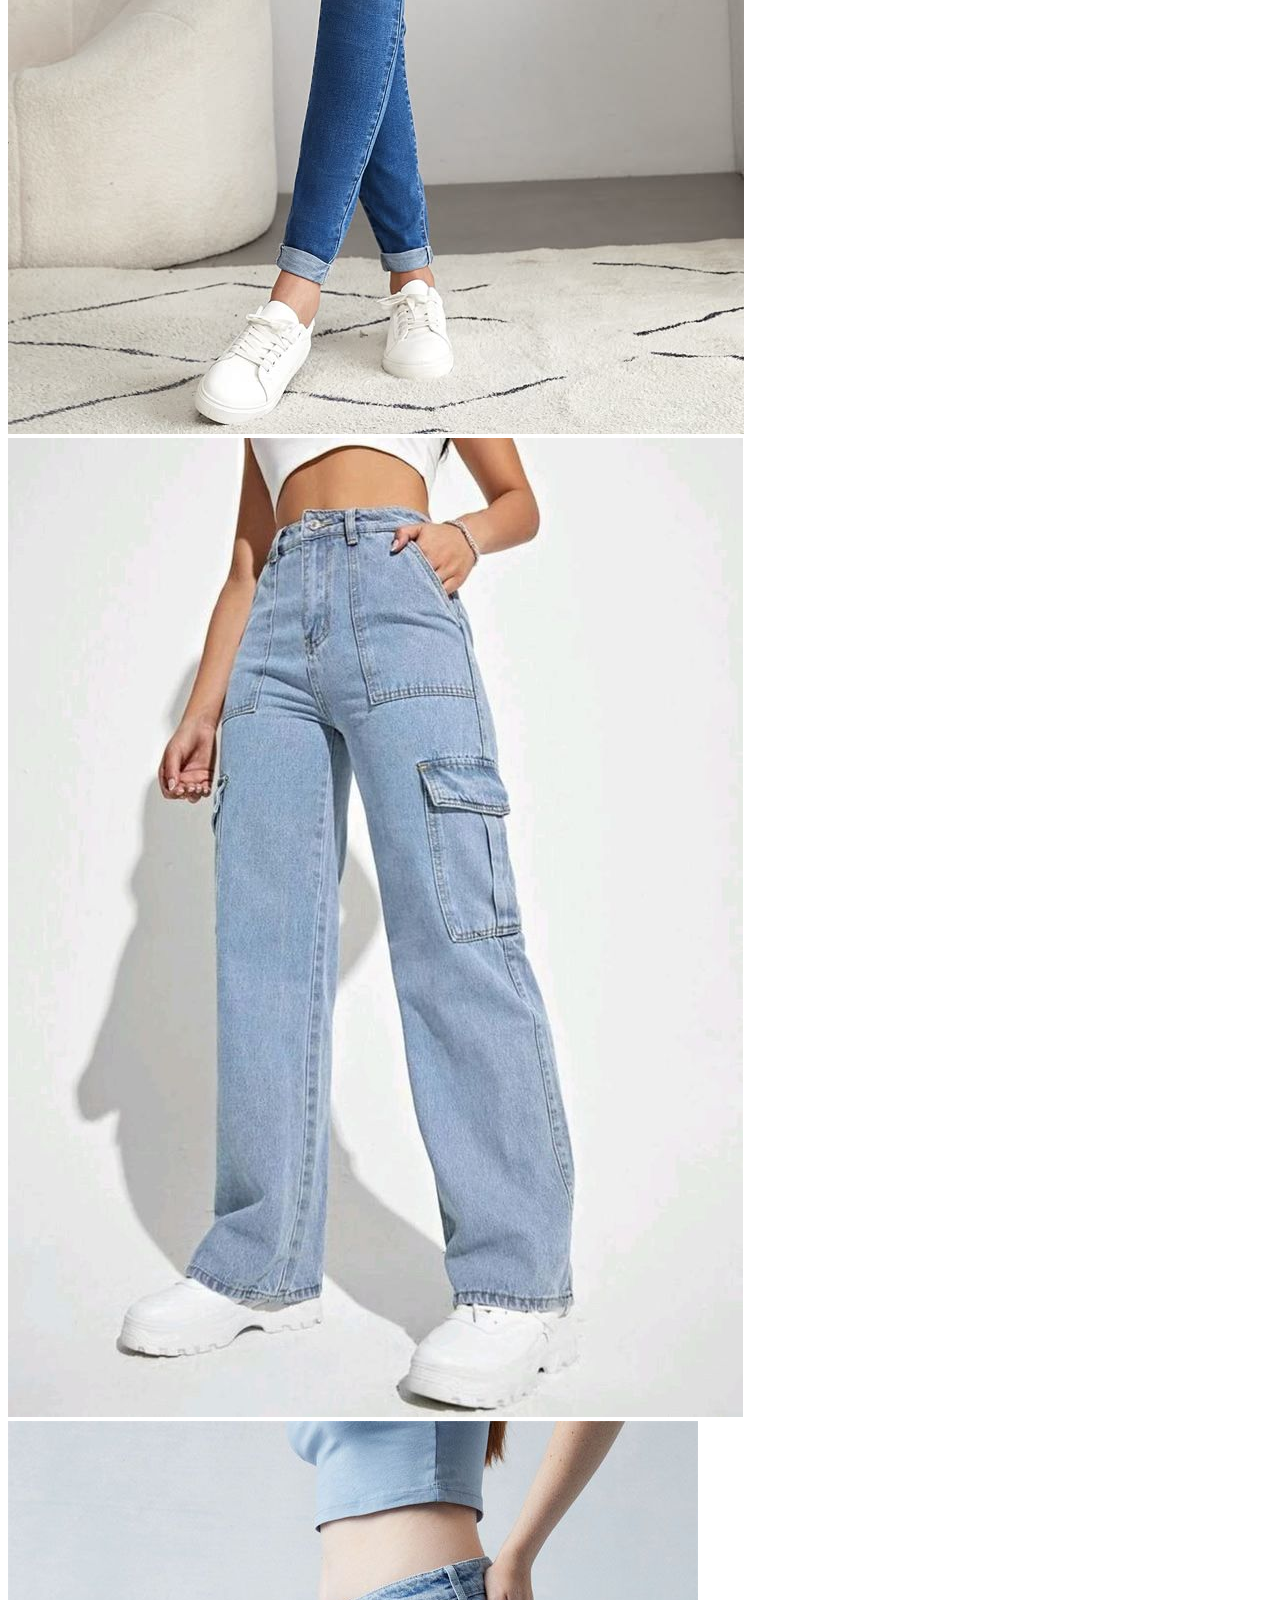
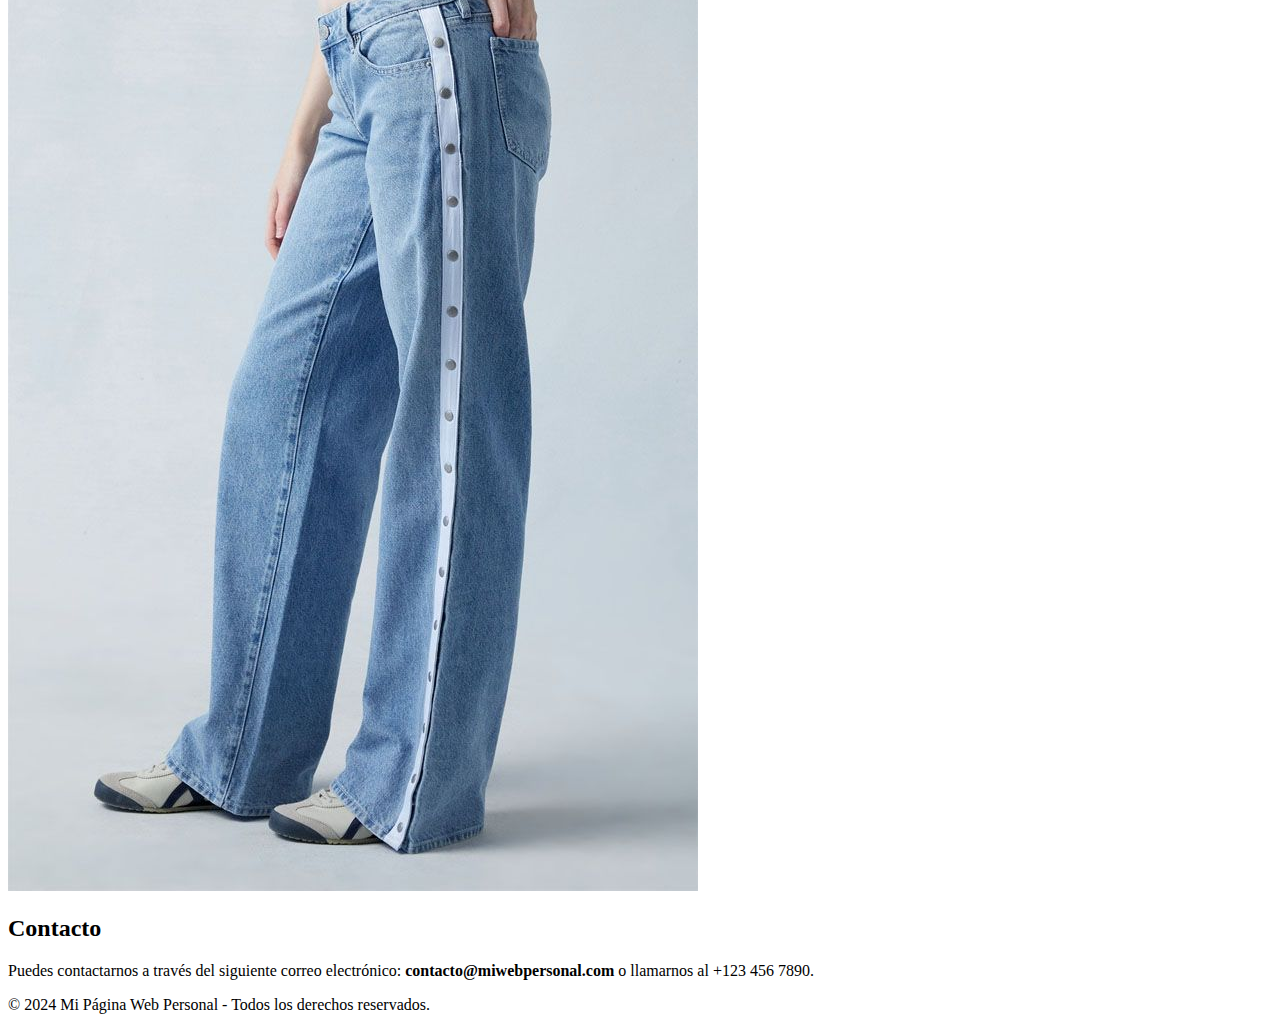
==== commit 06e81cf9: "index.html" ====
--- a/index.html
+++ b/index.html
@@ -58,39 +58,6 @@
         <h2>Contacto</h2>
         <p>Puedes contactarnos a través del siguiente correo electrónico: <strong>contacto@miwebpersonal.com</strong> o llamarnos al +123 456 7890.</p>
     </section>
-<head>
-    <meta charset="UTF-8">
-    <meta name="viewport" content="width=device-width, initial-scale=1.0">
-    <title>Registro de Clientes</title>
-    <!-- Aquí es donde vinculamos el archivo CSS -->
-    <link rel="stylesheet" href="style.css">
-</head>
-<body>
-    <div class="form-container">
-        <h2>Registro de Clientes</h2>
-        <form action="#" method="post">
-            <label for="nombre">Nombre Completo</label>
-            <input type="text" id="nombre" name="nombre" placeholder="Ingresa tu nombre completo" required>
-            
-            <label for="email">Correo Electrónico</label>
-            <input type="email" id="email" name="email" placeholder="Ingresa tu correo" required>
-
-            <label for="telefono">Teléfono</label>
-            <input type="tel" id="telefono" name="telefono" placeholder="Ingresa tu número de teléfono" required>
-
-            <label for="direccion">Dirección</label>
-            <input type="text" id="direccion" name="direccion" placeholder="Ingresa tu dirección" required>
-
-            <label for="ciudad">Ciudad</label>
-            <input type="text" id="ciudad" name="ciudad" placeholder="Ingresa tu ciudad" required>
-
-            <button type="submit">Registrar Cliente</button>
-        </form>
-    </div>
-</body>
-</html>
-
-
     <!-- Pie de página -->
     <footer>
         <p>&copy; 2024 Mi Página Web Personal - Todos los derechos reservados.</p>
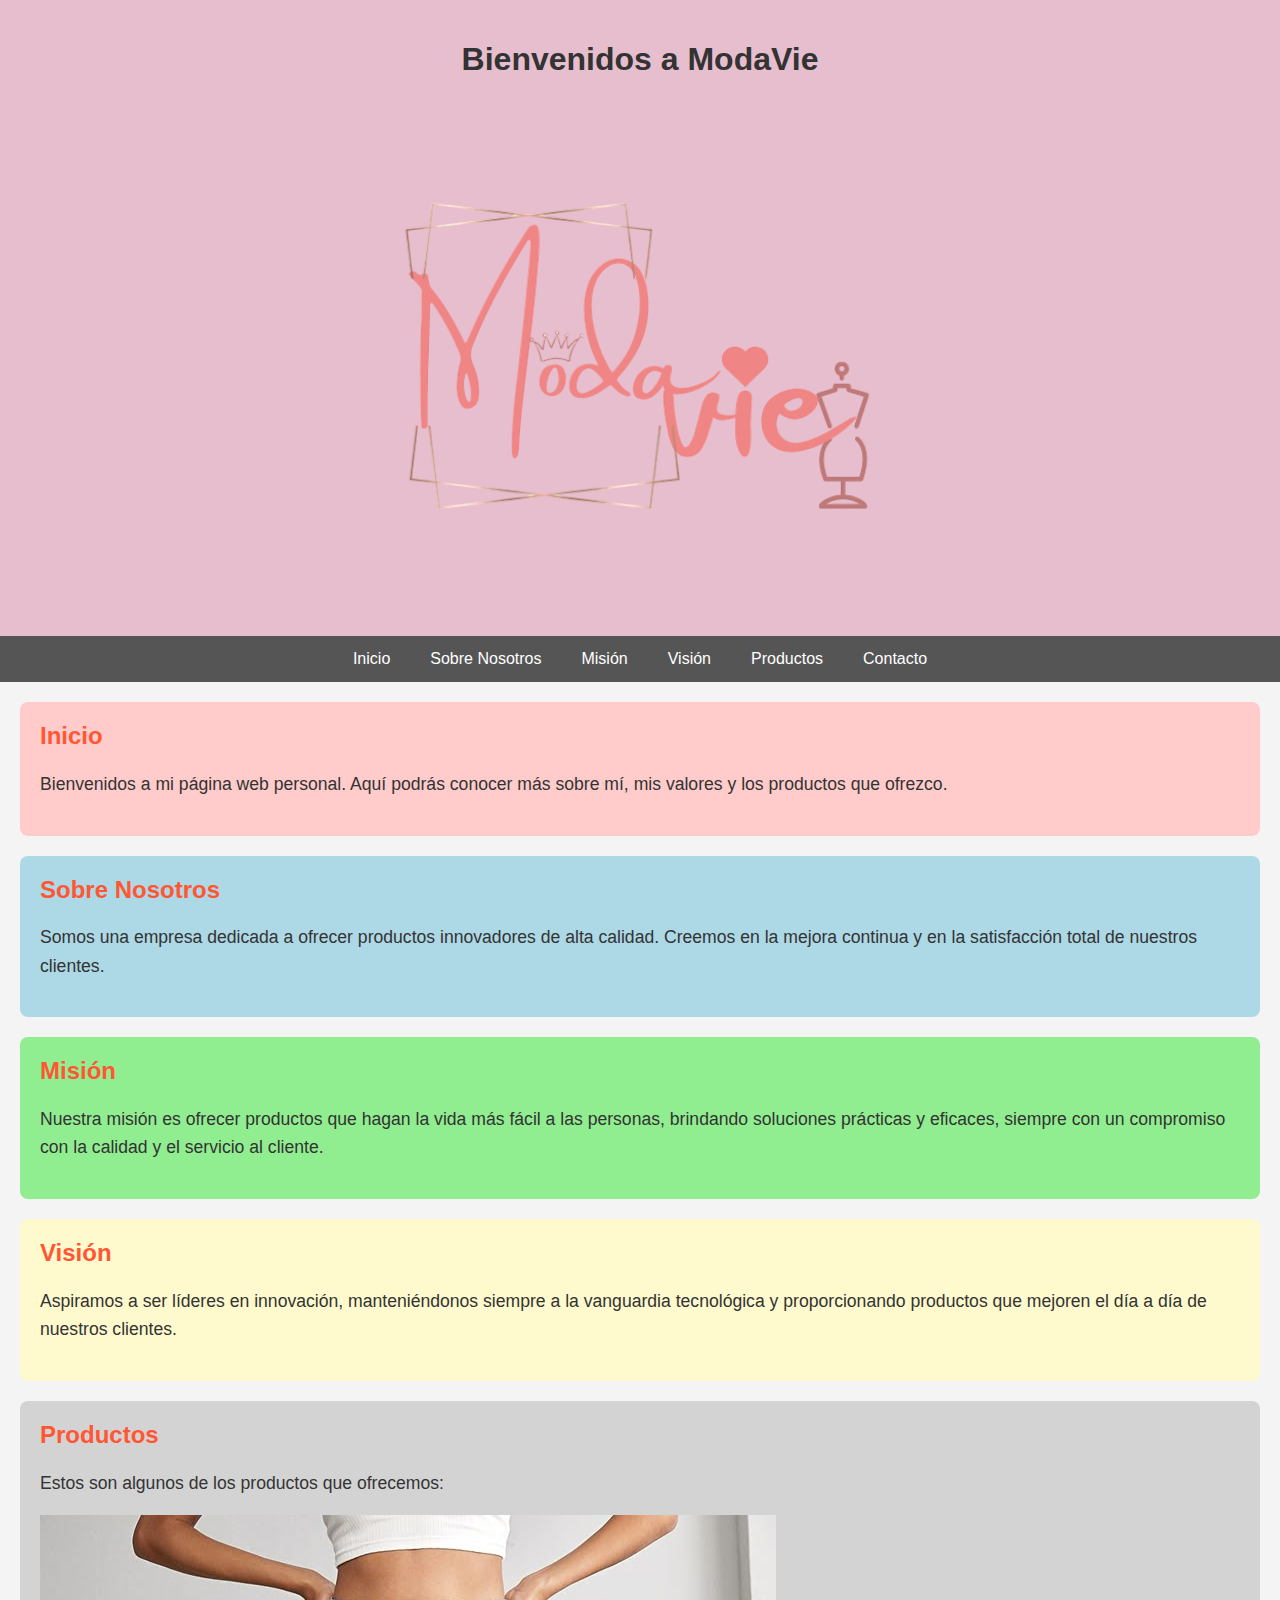
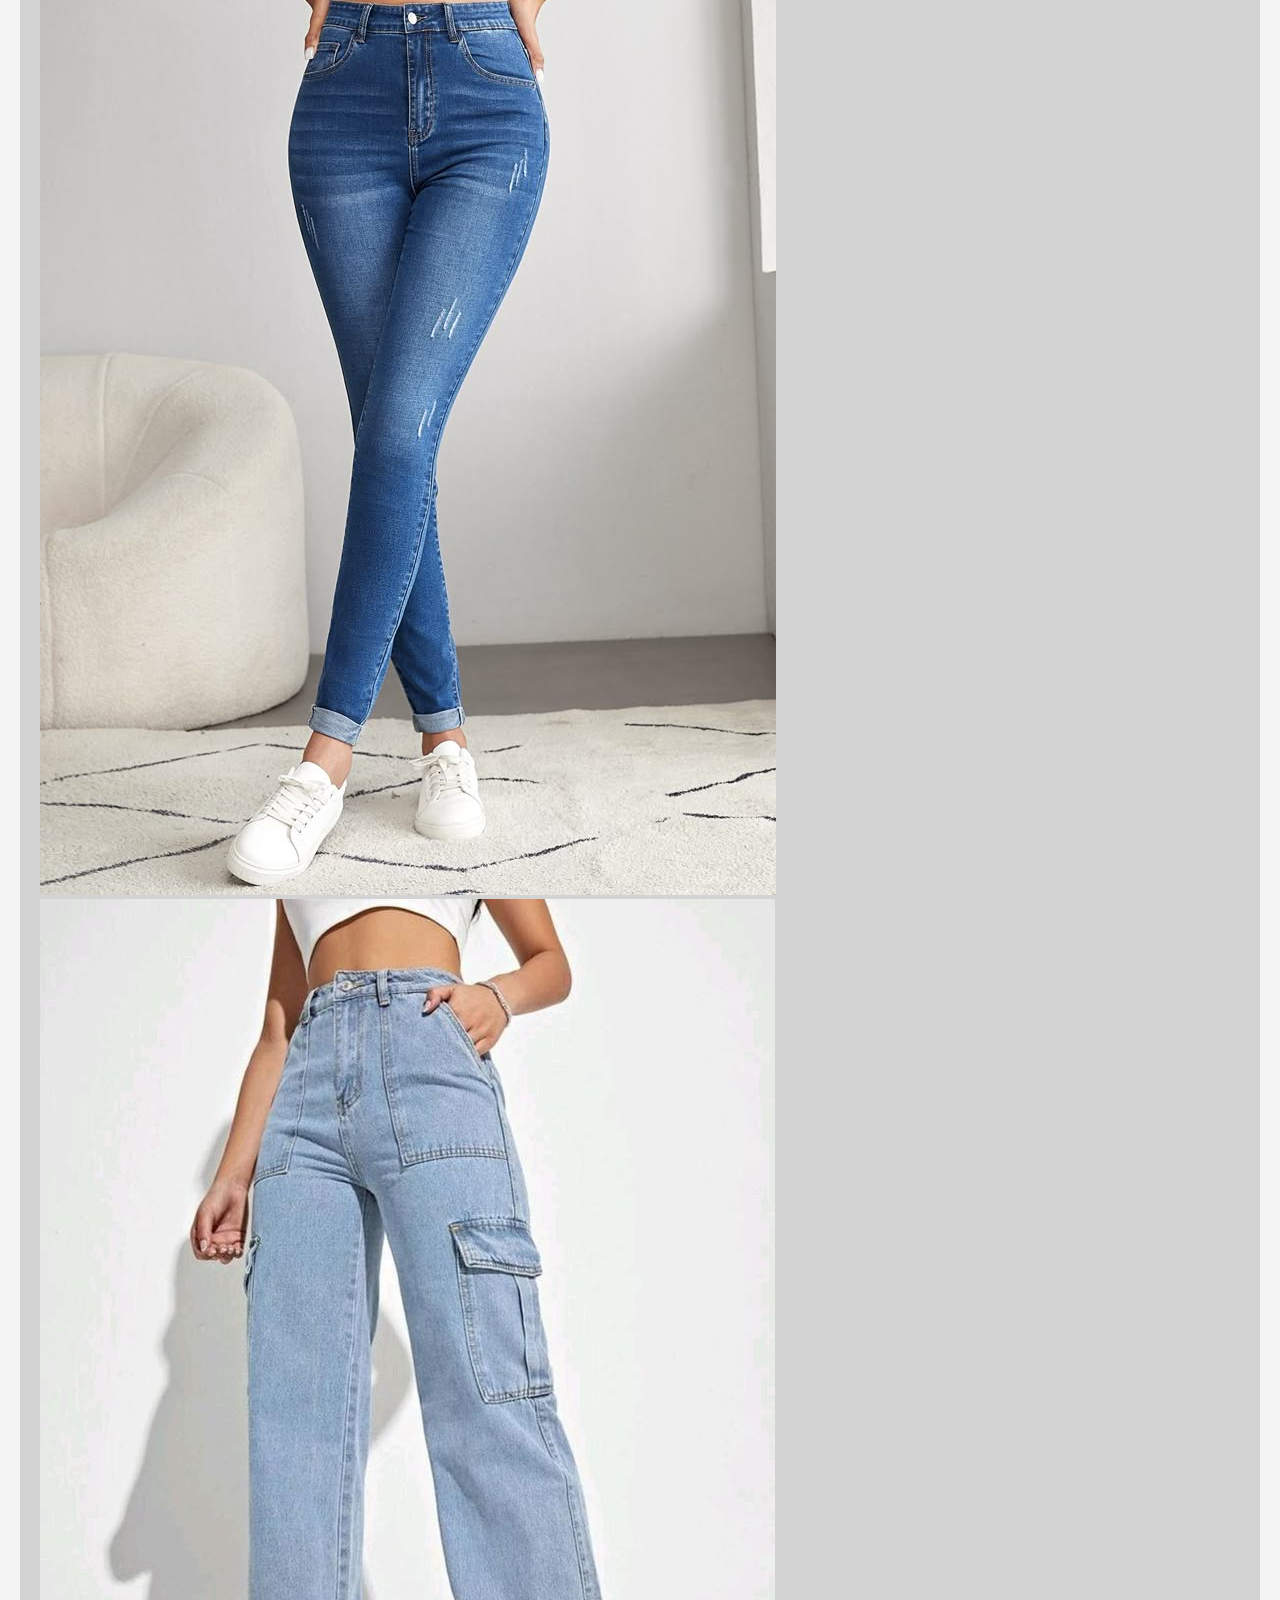
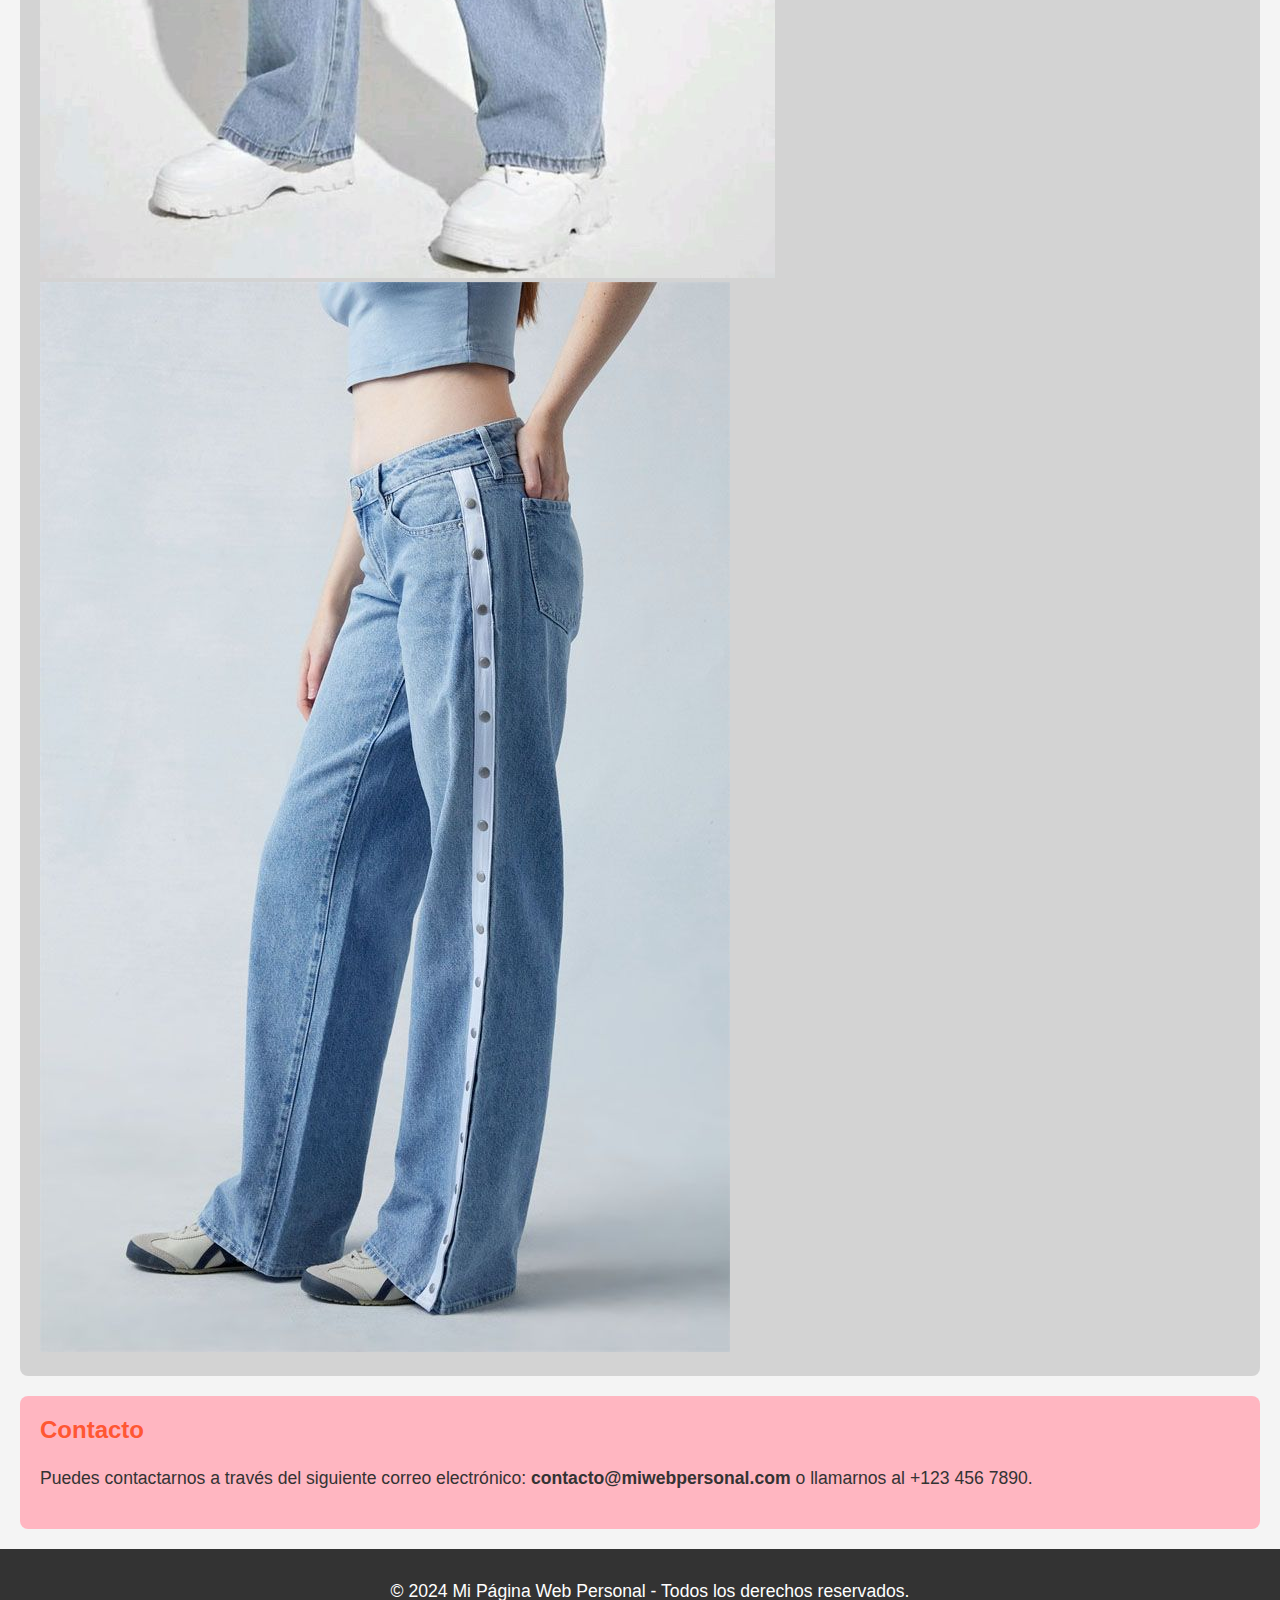
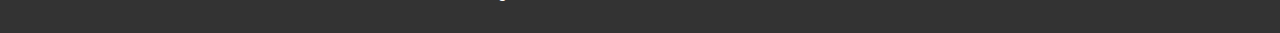
==== commit 4d8fbf56: "Update index.html" ====
--- a/index.html
+++ b/index.html
@@ -1,7 +1,12 @@
-
-   <!DOCTYPE html>
+<!DOCTYPE html>
 <html lang="es">
 <head>
+    <meta charset="UTF-8">
+    <meta name="viewport" content="width=device-width, initial-scale=1.0">
+    <meta http-equiv="X-UA-Compatible" content="IE=edge">
+    <title>Mi Página Web Personal</title>
+    <!-- Vinculación al archivo CSS -->
+    <link rel="stylesheet" href="style.css">
 </head>
 <body>
     <!-- Encabezado -->
--- a/style.css
+++ b/style.css
@@ -0,0 +1,85 @@
+/* Estilos generales */
+body {
+    font-family: Arial, sans-serif;
+    margin: 0;
+    padding: 0;
+    background-color: #f4f4f4;
+    color: #333;
+}
+
+header {
+    background-color: #e7bece;
+    color: rgb(233, 176, 198)46, 98, 98);
+    padding: 20px;
+    text-align: center;
+}
+
+nav {
+    display: flex;
+    justify-content: center;
+    background-color: #555;
+}
+
+nav a {
+    color: white;
+    padding: 14px 20px;
+    text-decoration: none;
+    text-align: center;
+}
+
+nav a:hover {
+    background-color: #f4f4f4;
+    color: #333;
+}
+
+/* Secciones con diferentes colores de fondo */
+section {
+    padding: 20px;
+    margin: 20px;
+    border-radius: 8px;
+}
+
+/* Colores para cada sección */
+#inicio {
+    background-color: #ffcccb; /* Rosa claro */
+}
+
+#sobre-nosotros {
+    background-color: #add8e6; /* Azul claro */
+}
+
+#mision {
+    background-color: #90ee90; /* Verde claro */
+}
+
+#vision {
+    background-color: #fffacd; /* Amarillo claro */
+}
+
+#productos {
+    background-color: #d3d3d3; /* Gris claro */
+}
+
+#contacto {
+    background-color: #ffb6c1; /* Rosa claro */
+}
+
+h2 {
+    color: #ff5733;
+    margin-top: 0;
+}
+
+p {
+    font-size: 1.1em;
+    line-height: 1.6em;
+}
+
+footer {
+    background-color: #333;
+    color: white;
+    text-align: center;
+    padding: 10px;
+    position: relative; /* Cambiado a 'relative' para evitar problemas de posición */
+    width: 100%;
+    bottom: 0;
+}
